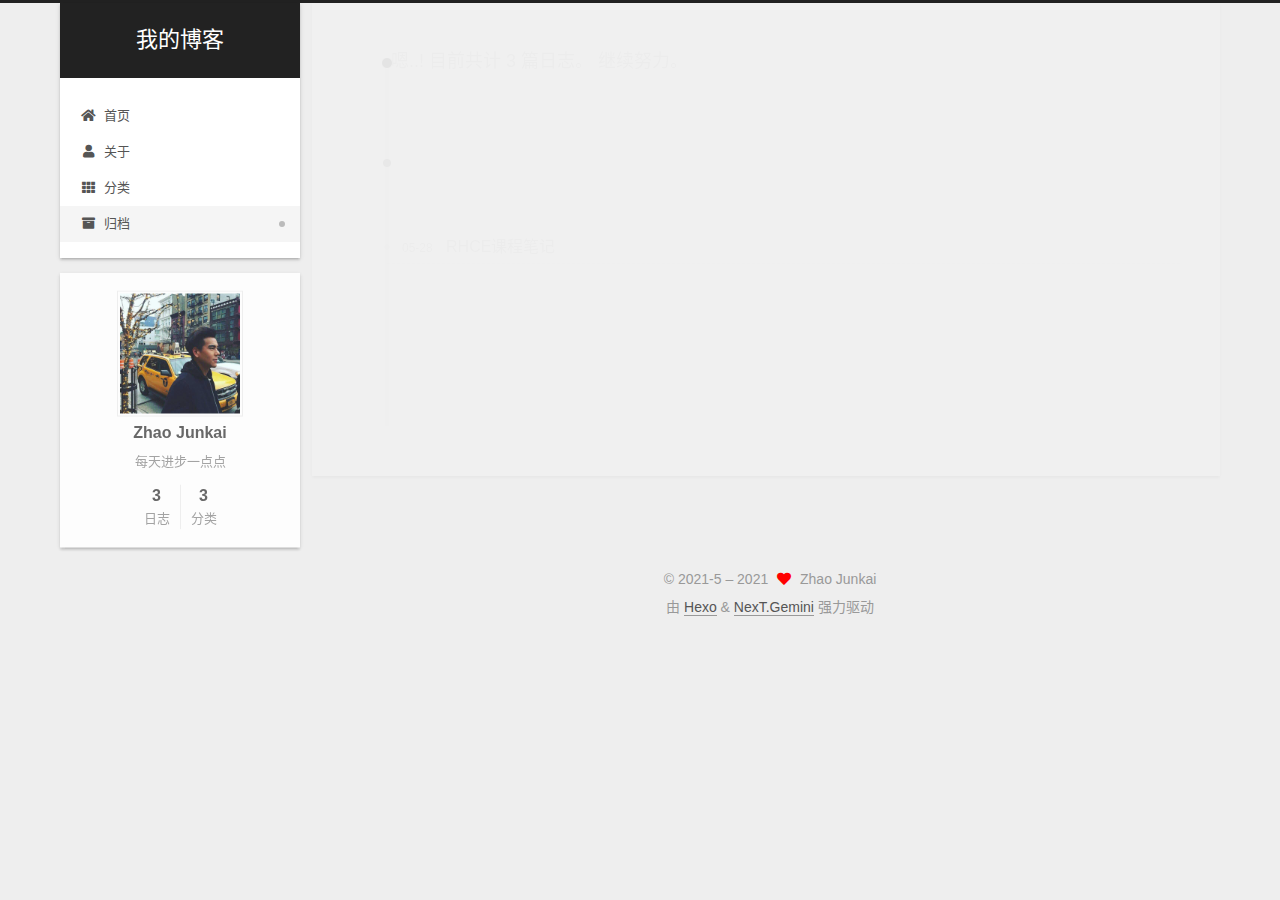
==== archives/index.html @ bb045fa1 "Site updated: 2021-05-28 20:20:20" ====
<!DOCTYPE html>
<html lang="zh-CN">
<head>
  <meta charset="UTF-8">
<meta name="viewport" content="width=device-width, initial-scale=1, maximum-scale=2">
<meta name="theme-color" content="#222">
<meta name="generator" content="Hexo 5.4.0">
  <link rel="apple-touch-icon" sizes="180x180" href="/images/apple-touch-icon-next.png">
  <link rel="icon" type="image/png" sizes="32x32" href="/images/favicon-32x32-next.png">
  <link rel="icon" type="image/png" sizes="16x16" href="/images/favicon-16x16-next.png">
  <link rel="mask-icon" href="/images/logo.svg" color="#222">

<link rel="stylesheet" href="/css/main.css">


<link rel="stylesheet" href="/lib/font-awesome/css/all.min.css">

<script id="hexo-configurations">
    var NexT = window.NexT || {};
    var CONFIG = {"hostname":"example.com","root":"/","scheme":"Gemini","version":"7.8.0","exturl":false,"sidebar":{"position":"left","display":"post","padding":18,"offset":12,"onmobile":false},"copycode":{"enable":false,"show_result":false,"style":null},"back2top":{"enable":true,"sidebar":false,"scrollpercent":false},"bookmark":{"enable":false,"color":"#222","save":"auto"},"fancybox":false,"mediumzoom":false,"lazyload":false,"pangu":false,"comments":{"style":"tabs","active":null,"storage":true,"lazyload":false,"nav":null},"algolia":{"hits":{"per_page":10},"labels":{"input_placeholder":"Search for Posts","hits_empty":"We didn't find any results for the search: ${query}","hits_stats":"${hits} results found in ${time} ms"}},"localsearch":{"enable":false,"trigger":"auto","top_n_per_article":1,"unescape":false,"preload":false},"motion":{"enable":true,"async":false,"transition":{"post_block":"fadeIn","post_header":"slideDownIn","post_body":"slideDownIn","coll_header":"slideLeftIn","sidebar":"slideUpIn"}}};
  </script>

  <meta name="description" content="每天进步一点点">
<meta property="og:type" content="website">
<meta property="og:title" content="我的博客">
<meta property="og:url" content="http://example.com/archives/index.html">
<meta property="og:site_name" content="我的博客">
<meta property="og:description" content="每天进步一点点">
<meta property="og:locale" content="zh_CN">
<meta property="article:author" content="Zhao Junkai">
<meta name="twitter:card" content="summary">

<link rel="canonical" href="http://example.com/archives/">


<script id="page-configurations">
  // https://hexo.io/docs/variables.html
  CONFIG.page = {
    sidebar: "",
    isHome : false,
    isPost : false,
    lang   : 'zh-CN'
  };
</script>

  <title>归档 | 我的博客</title>
  






  <noscript>
  <style>
  .use-motion .brand,
  .use-motion .menu-item,
  .sidebar-inner,
  .use-motion .post-block,
  .use-motion .pagination,
  .use-motion .comments,
  .use-motion .post-header,
  .use-motion .post-body,
  .use-motion .collection-header { opacity: initial; }

  .use-motion .site-title,
  .use-motion .site-subtitle {
    opacity: initial;
    top: initial;
  }

  .use-motion .logo-line-before i { left: initial; }
  .use-motion .logo-line-after i { right: initial; }
  </style>
</noscript>

</head>

<body itemscope itemtype="http://schema.org/WebPage">
  <div class="container use-motion">
    <div class="headband"></div>

    <header class="header" itemscope itemtype="http://schema.org/WPHeader">
      <div class="header-inner"><div class="site-brand-container">
  <div class="site-nav-toggle">
    <div class="toggle" aria-label="切换导航栏">
      <span class="toggle-line toggle-line-first"></span>
      <span class="toggle-line toggle-line-middle"></span>
      <span class="toggle-line toggle-line-last"></span>
    </div>
  </div>

  <div class="site-meta">

    <a href="/" class="brand" rel="start">
      <span class="logo-line-before"><i></i></span>
      <h1 class="site-title">我的博客</h1>
      <span class="logo-line-after"><i></i></span>
    </a>
  </div>

  <div class="site-nav-right">
    <div class="toggle popup-trigger">
    </div>
  </div>
</div>




<nav class="site-nav">
  <ul id="menu" class="main-menu menu">
        <li class="menu-item menu-item-home">

    <a href="/" rel="section"><i class="fa fa-home fa-fw"></i>首页</a>

  </li>
        <li class="menu-item menu-item-about">

    <a href="/about/" rel="section"><i class="fa fa-user fa-fw"></i>关于</a>

  </li>
        <li class="menu-item menu-item-categories">

    <a href="/categories/" rel="section"><i class="fa fa-th fa-fw"></i>分类</a>

  </li>
        <li class="menu-item menu-item-archives">

    <a href="/archives/" rel="section"><i class="fa fa-archive fa-fw"></i>归档</a>

  </li>
  </ul>
</nav>




</div>
    </header>

    
  <div class="back-to-top">
    <i class="fa fa-arrow-up"></i>
    <span>0%</span>
  </div>


    <main class="main">
      <div class="main-inner">
        <div class="content-wrap">
          

          <div class="content archive">
            

  
  
  
  <div class="post-block">
    <div class="posts-collapse">
      <div class="collection-title">
        <span class="collection-header">嗯..! 目前共计 3 篇日志。 继续努力。</span>
      </div>

      
    <div class="collection-year">
      <span class="collection-header">2021</span>
    </div>

  <article itemscope itemtype="http://schema.org/Article">
    <header class="post-header">

      <div class="post-meta">
        <time itemprop="dateCreated"
              datetime="2021-05-28T20:18:59+08:00"
              content="2021-05-28">
          05-28
        </time>
      </div>

      <div class="post-title">
          <a class="post-title-link" href="/2021/05/28/RHCE%E8%AF%BE%E7%A8%8B%E7%AC%94%E8%AE%B0/" itemprop="url">
            <span itemprop="name">RHCE课程笔记</span>
          </a>
      </div>

    </header>
  </article>

  <article itemscope itemtype="http://schema.org/Article">
    <header class="post-header">

      <div class="post-meta">
        <time itemprop="dateCreated"
              datetime="2021-05-28T16:15:59+08:00"
              content="2021-05-28">
          05-28
        </time>
      </div>

      <div class="post-title">
          <a class="post-title-link" href="/2021/05/28/%E5%8D%9A%E5%AE%A2%E6%90%AD%E5%BB%BA/" itemprop="url">
            <span itemprop="name">博客搭建</span>
          </a>
      </div>

    </header>
  </article>

  <article itemscope itemtype="http://schema.org/Article">
    <header class="post-header">

      <div class="post-meta">
        <time itemprop="dateCreated"
              datetime="2021-05-28T15:09:26+08:00"
              content="2021-05-28">
          05-28
        </time>
      </div>

      <div class="post-title">
          <a class="post-title-link" href="/2021/05/28/%E6%88%91%E7%9A%84%E5%8D%9A%E5%AE%A2%E7%BD%91%E7%AB%99-1/" itemprop="url">
            <span itemprop="name">我的博客网站</span>
          </a>
      </div>

    </header>
  </article>


    </div>
  </div>
  
  
  

  



          </div>
          

<script>
  window.addEventListener('tabs:register', () => {
    let { activeClass } = CONFIG.comments;
    if (CONFIG.comments.storage) {
      activeClass = localStorage.getItem('comments_active') || activeClass;
    }
    if (activeClass) {
      let activeTab = document.querySelector(`a[href="#comment-${activeClass}"]`);
      if (activeTab) {
        activeTab.click();
      }
    }
  });
  if (CONFIG.comments.storage) {
    window.addEventListener('tabs:click', event => {
      if (!event.target.matches('.tabs-comment .tab-content .tab-pane')) return;
      let commentClass = event.target.classList[1];
      localStorage.setItem('comments_active', commentClass);
    });
  }
</script>

        </div>
          
  
  <div class="toggle sidebar-toggle">
    <span class="toggle-line toggle-line-first"></span>
    <span class="toggle-line toggle-line-middle"></span>
    <span class="toggle-line toggle-line-last"></span>
  </div>

  <aside class="sidebar">
    <div class="sidebar-inner">

      <ul class="sidebar-nav motion-element">
        <li class="sidebar-nav-toc">
          文章目录
        </li>
        <li class="sidebar-nav-overview">
          站点概览
        </li>
      </ul>

      <!--noindex-->
      <div class="post-toc-wrap sidebar-panel">
      </div>
      <!--/noindex-->

      <div class="site-overview-wrap sidebar-panel">
        <div class="site-author motion-element" itemprop="author" itemscope itemtype="http://schema.org/Person">
    <img class="site-author-image" itemprop="image" alt="Zhao Junkai"
      src="/images/avatar.gif">
  <p class="site-author-name" itemprop="name">Zhao Junkai</p>
  <div class="site-description" itemprop="description">每天进步一点点</div>
</div>
<div class="site-state-wrap motion-element">
  <nav class="site-state">
      <div class="site-state-item site-state-posts">
          <a href="/archives/">
        
          <span class="site-state-item-count">3</span>
          <span class="site-state-item-name">日志</span>
        </a>
      </div>
      <div class="site-state-item site-state-categories">
            <a href="/categories/">
          
        <span class="site-state-item-count">3</span>
        <span class="site-state-item-name">分类</span></a>
      </div>
  </nav>
</div>



      </div>

    </div>
  </aside>
  <div id="sidebar-dimmer"></div>


      </div>
    </main>

    <footer class="footer">
      <div class="footer-inner">
        

        

<div class="copyright">
  
  &copy; 2021-5 – 
  <span itemprop="copyrightYear">2021</span>
  <span class="with-love">
    <i class="fa fa-heart"></i>
  </span>
  <span class="author" itemprop="copyrightHolder">Zhao Junkai</span>
</div>
  <div class="powered-by">由 <a href="https://hexo.io/" class="theme-link" rel="noopener" target="_blank">Hexo</a> & <a href="https://theme-next.org/" class="theme-link" rel="noopener" target="_blank">NexT.Gemini</a> 强力驱动
  </div>

        








      </div>
    </footer>
  </div>

  
  <script src="/lib/anime.min.js"></script>
  <script src="/lib/velocity/velocity.min.js"></script>
  <script src="/lib/velocity/velocity.ui.min.js"></script>

<script src="/js/utils.js"></script>

<script src="/js/motion.js"></script>


<script src="/js/schemes/pisces.js"></script>


<script src="/js/next-boot.js"></script>




  















  

  

</body>
</html>
---- css/main.css ----
article p {
  font-size: 14px;
}
:root {
  --body-bg-color: #eee;
  --content-bg-color: #fff;
  --card-bg-color: #f5f5f5;
  --text-color: #555;
  --blockquote-color: #666;
  --link-color: #555;
  --link-hover-color: #222;
  --brand-color: #fff;
  --brand-hover-color: #fff;
  --table-row-odd-bg-color: #f9f9f9;
  --table-row-hover-bg-color: #f5f5f5;
  --menu-item-bg-color: #f5f5f5;
  --btn-default-bg: #fff;
  --btn-default-color: #555;
  --btn-default-border-color: #555;
  --btn-default-hover-bg: #222;
  --btn-default-hover-color: #fff;
  --btn-default-hover-border-color: #222;
}
html {
  line-height: 1.15; /* 1 */
  -webkit-text-size-adjust: 100%; /* 2 */
}
body {
  margin: 0;
}
main {
  display: block;
}
h1 {
  font-size: 2em;
  margin: 0.67em 0;
}
hr {
  box-sizing: content-box; /* 1 */
  height: 0; /* 1 */
  overflow: visible; /* 2 */
}
pre {
  font-family: monospace, monospace; /* 1 */
  font-size: 1em; /* 2 */
}
a {
  background: transparent;
}
abbr[title] {
  border-bottom: none; /* 1 */
  text-decoration: underline; /* 2 */
  text-decoration: underline dotted; /* 2 */
}
b,
strong {
  font-weight: bolder;
}
code,
kbd,
samp {
  font-family: monospace, monospace; /* 1 */
  font-size: 1em; /* 2 */
}
small {
  font-size: 80%;
}
sub,
sup {
  font-size: 75%;
  line-height: 0;
  position: relative;
  vertical-align: baseline;
}
sub {
  bottom: -0.25em;
}
sup {
  top: -0.5em;
}
img {
  border-style: none;
}
button,
input,
optgroup,
select,
textarea {
  font-family: inherit; /* 1 */
  font-size: 100%; /* 1 */
  line-height: 1.15; /* 1 */
  margin: 0; /* 2 */
}
button,
input {
/* 1 */
  overflow: visible;
}
button,
select {
/* 1 */
  text-transform: none;
}
button,
[type='button'],
[type='reset'],
[type='submit'] {
  -webkit-appearance: button;
}
button::-moz-focus-inner,
[type='button']::-moz-focus-inner,
[type='reset']::-moz-focus-inner,
[type='submit']::-moz-focus-inner {
  border-style: none;
  padding: 0;
}
button:-moz-focusring,
[type='button']:-moz-focusring,
[type='reset']:-moz-focusring,
[type='submit']:-moz-focusring {
  outline: 1px dotted ButtonText;
}
fieldset {
  padding: 0.35em 0.75em 0.625em;
}
legend {
  box-sizing: border-box; /* 1 */
  color: inherit; /* 2 */
  display: table; /* 1 */
  max-width: 100%; /* 1 */
  padding: 0; /* 3 */
  white-space: normal; /* 1 */
}
progress {
  vertical-align: baseline;
}
textarea {
  overflow: auto;
}
[type='checkbox'],
[type='radio'] {
  box-sizing: border-box; /* 1 */
  padding: 0; /* 2 */
}
[type='number']::-webkit-inner-spin-button,
[type='number']::-webkit-outer-spin-button {
  height: auto;
}
[type='search'] {
  outline-offset: -2px; /* 2 */
  -webkit-appearance: textfield; /* 1 */
}
[type='search']::-webkit-search-decoration {
  -webkit-appearance: none;
}
::-webkit-file-upload-button {
  font: inherit; /* 2 */
  -webkit-appearance: button; /* 1 */
}
details {
  display: block;
}
summary {
  display: list-item;
}
template {
  display: none;
}
[hidden] {
  display: none;
}
::selection {
  background: #262a30;
  color: #eee;
}
html,
body {
  height: 100%;
}
body {
  background: var(--body-bg-color);
  color: var(--text-color);
  font-family: 'Lato', "PingFang SC", "Microsoft YaHei", sans-serif;
  font-size: 16px;
  line-height: 2;
}
@media (max-width: 991px) {
  body {
    padding-left: 0 !important;
    padding-right: 0 !important;
  }
}
h1,
h2,
h3,
h4,
h5,
h6 {
  font-family: 'Lato', "PingFang SC", "Microsoft YaHei", sans-serif;
  font-weight: bold;
  line-height: 1.5;
  margin: 20px 0 15px;
}
h1 {
  font-size: 1.5em;
}
h2 {
  font-size: 1.375em;
}
h3 {
  font-size: 1.25em;
}
h4 {
  font-size: 1.125em;
}
h5 {
  font-size: 1em;
}
h6 {
  font-size: 0.875em;
}
p {
  margin: 0 0 20px 0;
}
a,
span.exturl {
  border-bottom: 1px solid #999;
  color: var(--link-color);
  outline: 0;
  text-decoration: none;
  overflow-wrap: break-word;
  word-wrap: break-word;
  cursor: pointer;
}
a:hover,
span.exturl:hover {
  border-bottom-color: var(--link-hover-color);
  color: var(--link-hover-color);
}
iframe,
img,
video {
  display: block;
  margin-left: auto;
  margin-right: auto;
  max-width: 100%;
}
hr {
  background-image: repeating-linear-gradient(-45deg, #ddd, #ddd 4px, transparent 4px, transparent 8px);
  border: 0;
  height: 3px;
  margin: 40px 0;
}
blockquote {
  border-left: 4px solid #ddd;
  color: var(--blockquote-color);
  margin: 0;
  padding: 0 15px;
}
blockquote cite::before {
  content: '-';
  padding: 0 5px;
}
dt {
  font-weight: bold;
}
dd {
  margin: 0;
  padding: 0;
}
kbd {
  background-color: #f5f5f5;
  background-image: linear-gradient(#eee, #fff, #eee);
  border: 1px solid #ccc;
  border-radius: 0.2em;
  box-shadow: 0.1em 0.1em 0.2em rgba(0,0,0,0.1);
  color: #555;
  font-family: inherit;
  padding: 0.1em 0.3em;
  white-space: nowrap;
}
.table-container {
  overflow: auto;
}
table {
  border-collapse: collapse;
  border-spacing: 0;
  font-size: 0.875em;
  margin: 0 0 20px 0;
  width: 100%;
}
tbody tr:nth-of-type(odd) {
  background: var(--table-row-odd-bg-color);
}
tbody tr:hover {
  background: var(--table-row-hover-bg-color);
}
caption,
th,
td {
  font-weight: normal;
  padding: 8px;
  vertical-align: middle;
}
th,
td {
  border: 1px solid #ddd;
  border-bottom: 3px solid #ddd;
}
th {
  font-weight: 700;
  padding-bottom: 10px;
}
td {
  border-bottom-width: 1px;
}
.btn {
  background: var(--btn-default-bg);
  border: 2px solid var(--btn-default-border-color);
  border-radius: 2px;
  color: var(--btn-default-color);
  display: inline-block;
  font-size: 0.875em;
  line-height: 2;
  padding: 0 20px;
  text-decoration: none;
  transition-property: background-color;
  transition-delay: 0s;
  transition-duration: 0.2s;
  transition-timing-function: ease-in-out;
}
.btn:hover {
  background: var(--btn-default-hover-bg);
  border-color: var(--btn-default-hover-border-color);
  color: var(--btn-default-hover-color);
}
.btn + .btn {
  margin: 0 0 8px 8px;
}
.btn .fa-fw {
  text-align: left;
  width: 1.285714285714286em;
}
.toggle {
  line-height: 0;
}
.toggle .toggle-line {
  background: #fff;
  display: inline-block;
  height: 2px;
  left: 0;
  position: relative;
  top: 0;
  transition: all 0.4s;
  vertical-align: top;
  width: 100%;
}
.toggle .toggle-line:not(:first-child) {
  margin-top: 3px;
}
.toggle.toggle-arrow .toggle-line-first {
  left: 50%;
  top: 2px;
  transform: rotate(45deg);
  width: 50%;
}
.toggle.toggle-arrow .toggle-line-middle {
  left: 2px;
  width: 90%;
}
.toggle.toggle-arrow .toggle-line-last {
  left: 50%;
  top: -2px;
  transform: rotate(-45deg);
  width: 50%;
}
.toggle.toggle-close .toggle-line-first {
  transform: rotate(-45deg);
  top: 5px;
}
.toggle.toggle-close .toggle-line-middle {
  opacity: 0;
}
.toggle.toggle-close .toggle-line-last {
  transform: rotate(45deg);
  top: -5px;
}
.highlight,
pre {
  background: #f7f7f7;
  color: #4d4d4c;
  line-height: 1.6;
  margin: 0 auto 20px;
}
pre,
code {
  font-family: consolas, Menlo, monospace, "PingFang SC", "Microsoft YaHei";
}
code {
  background: #eee;
  border-radius: 3px;
  color: #555;
  padding: 2px 4px;
  overflow-wrap: break-word;
  word-wrap: break-word;
}
.highlight *::selection {
  background: #d6d6d6;
}
.highlight pre {
  border: 0;
  margin: 0;
  padding: 10px 0;
}
.highlight table {
  border: 0;
  margin: 0;
  width: auto;
}
.highlight td {
  border: 0;
  padding: 0;
}
.highlight figcaption {
  background: #eff2f3;
  color: #4d4d4c;
  display: flex;
  font-size: 0.875em;
  justify-content: space-between;
  line-height: 1.2;
  padding: 0.5em;
}
.highlight figcaption a {
  color: #4d4d4c;
}
.highlight figcaption a:hover {
  border-bottom-color: #4d4d4c;
}
.highlight .gutter {
  -moz-user-select: none;
  -ms-user-select: none;
  -webkit-user-select: none;
  user-select: none;
}
.highlight .gutter pre {
  background: #eff2f3;
  color: #869194;
  padding-left: 10px;
  padding-right: 10px;
  text-align: right;
}
.highlight .code pre {
  background: #f7f7f7;
  padding-left: 10px;
  width: 100%;
}
.gist table {
  width: auto;
}
.gist table td {
  border: 0;
}
pre {
  overflow: auto;
  padding: 10px;
}
pre code {
  background: none;
  color: #4d4d4c;
  font-size: 0.875em;
  padding: 0;
  text-shadow: none;
}
pre .deletion {
  background: #fdd;
}
pre .addition {
  background: #dfd;
}
pre .meta {
  color: #eab700;
  -moz-user-select: none;
  -ms-user-select: none;
  -webkit-user-select: none;
  user-select: none;
}
pre .comment {
  color: #8e908c;
}
pre .variable,
pre .attribute,
pre .tag,
pre .name,
pre .regexp,
pre .ruby .constant,
pre .xml .tag .title,
pre .xml .pi,
pre .xml .doctype,
pre .html .doctype,
pre .css .id,
pre .css .class,
pre .css .pseudo {
  color: #c82829;
}
pre .number,
pre .preprocessor,
pre .built_in,
pre .builtin-name,
pre .literal,
pre .params,
pre .constant,
pre .command {
  color: #f5871f;
}
pre .ruby .class .title,
pre .css .rules .attribute,
pre .string,
pre .symbol,
pre .value,
pre .inheritance,
pre .header,
pre .ruby .symbol,
pre .xml .cdata,
pre .special,
pre .formula {
  color: #718c00;
}
pre .title,
pre .css .hexcolor {
  color: #3e999f;
}
pre .function,
pre .python .decorator,
pre .python .title,
pre .ruby .function .title,
pre .ruby .title .keyword,
pre .perl .sub,
pre .javascript .title,
pre .coffeescript .title {
  color: #4271ae;
}
pre .keyword,
pre .javascript .function {
  color: #8959a8;
}
.blockquote-center {
  border-left: none;
  margin: 40px 0;
  padding: 0;
  position: relative;
  text-align: center;
}
.blockquote-center .fa {
  display: block;
  opacity: 0.6;
  position: absolute;
  width: 100%;
}
.blockquote-center .fa-quote-left {
  border-top: 1px solid #ccc;
  text-align: left;
  top: -20px;
}
.blockquote-center .fa-quote-right {
  border-bottom: 1px solid #ccc;
  text-align: right;
  bottom: -20px;
}
.blockquote-center p,
.blockquote-center div {
  text-align: center;
}
.post-body .group-picture img {
  margin: 0 auto;
  padding: 0 3px;
}
.group-picture-row {
  margin-bottom: 6px;
  overflow: hidden;
}
.group-picture-column {
  float: left;
  margin-bottom: 10px;
}
.post-body .label {
  color: #555;
  display: inline;
  padding: 0 2px;
}
.post-body .label.default {
  background: #f0f0f0;
}
.post-body .label.primary {
  background: #efe6f7;
}
.post-body .label.info {
  background: #e5f2f8;
}
.post-body .label.success {
  background: #e7f4e9;
}
.post-body .label.warning {
  background: #fcf6e1;
}
.post-body .label.danger {
  background: #fae8eb;
}
.post-body .tabs {
  margin-bottom: 20px;
}
.post-body .tabs,
.tabs-comment {
  display: block;
  padding-top: 10px;
  position: relative;
}
.post-body .tabs ul.nav-tabs,
.tabs-comment ul.nav-tabs {
  display: flex;
  flex-wrap: wrap;
  margin: 0;
  margin-bottom: -1px;
  padding: 0;
}
@media (max-width: 413px) {
  .post-body .tabs ul.nav-tabs,
  .tabs-comment ul.nav-tabs {
    display: block;
    margin-bottom: 5px;
  }
}
.post-body .tabs ul.nav-tabs li.tab,
.tabs-comment ul.nav-tabs li.tab {
  border-bottom: 1px solid #ddd;
  border-left: 1px solid transparent;
  border-right: 1px solid transparent;
  border-top: 3px solid transparent;
  flex-grow: 1;
  list-style-type: none;
  border-radius: 0 0 0 0;
}
@media (max-width: 413px) {
  .post-body .tabs ul.nav-tabs li.tab,
  .tabs-comment ul.nav-tabs li.tab {
    border-bottom: 1px solid transparent;
    border-left: 3px solid transparent;
    border-right: 1px solid transparent;
    border-top: 1px solid transparent;
  }
}
@media (max-width: 413px) {
  .post-body .tabs ul.nav-tabs li.tab,
  .tabs-comment ul.nav-tabs li.tab {
    border-radius: 0;
  }
}
.post-body .tabs ul.nav-tabs li.tab a,
.tabs-comment ul.nav-tabs li.tab a {
  border-bottom: initial;
  display: block;
  line-height: 1.8;
  outline: 0;
  padding: 0.25em 0.75em;
  text-align: center;
  transition-delay: 0s;
  transition-duration: 0.2s;
  transition-timing-function: ease-out;
}
.post-body .tabs ul.nav-tabs li.tab a i,
.tabs-comment ul.nav-tabs li.tab a i {
  width: 1.285714285714286em;
}
.post-body .tabs ul.nav-tabs li.tab.active,
.tabs-comment ul.nav-tabs li.tab.active {
  border-bottom: 1px solid transparent;
  border-left: 1px solid #ddd;
  border-right: 1px solid #ddd;
  border-top: 3px solid #fc6423;
}
@media (max-width: 413px) {
  .post-body .tabs ul.nav-tabs li.tab.active,
  .tabs-comment ul.nav-tabs li.tab.active {
    border-bottom: 1px solid #ddd;
    border-left: 3px solid #fc6423;
    border-right: 1px solid #ddd;
    border-top: 1px solid #ddd;
  }
}
.post-body .tabs ul.nav-tabs li.tab.active a,
.tabs-comment ul.nav-tabs li.tab.active a {
  color: var(--link-color);
  cursor: default;
}
.post-body .tabs .tab-content .tab-pane,
.tabs-comment .tab-content .tab-pane {
  border: 1px solid #ddd;
  border-top: 0;
  padding: 20px 20px 0 20px;
  border-radius: 0;
}
.post-body .tabs .tab-content .tab-pane:not(.active),
.tabs-comment .tab-content .tab-pane:not(.active) {
  display: none;
}
.post-body .tabs .tab-content .tab-pane.active,
.tabs-comment .tab-content .tab-pane.active {
  display: block;
}
.post-body .tabs .tab-content .tab-pane.active:nth-of-type(1),
.tabs-comment .tab-content .tab-pane.active:nth-of-type(1) {
  border-radius: 0 0 0 0;
}
@media (max-width: 413px) {
  .post-body .tabs .tab-content .tab-pane.active:nth-of-type(1),
  .tabs-comment .tab-content .tab-pane.active:nth-of-type(1) {
    border-radius: 0;
  }
}
.post-body .note {
  border-radius: 3px;
  margin-bottom: 20px;
  padding: 1em;
  position: relative;
  border: 1px solid #eee;
  border-left-width: 5px;
}
.post-body .note h2,
.post-body .note h3,
.post-body .note h4,
.post-body .note h5,
.post-body .note h6 {
  margin-top: 0;
  border-bottom: initial;
  margin-bottom: 0;
  padding-top: 0;
}
.post-body .note p:first-child,
.post-body .note ul:first-child,
.post-body .note ol:first-child,
.post-body .note table:first-child,
.post-body .note pre:first-child,
.post-body .note blockquote:first-child,
.post-body .note img:first-child {
  margin-top: 0;
}
.post-body .note p:last-child,
.post-body .note ul:last-child,
.post-body .note ol:last-child,
.post-body .note table:last-child,
.post-body .note pre:last-child,
.post-body .note blockquote:last-child,
.post-body .note img:last-child {
  margin-bottom: 0;
}
.post-body .note.default {
  border-left-color: #777;
}
.post-body .note.default h2,
.post-body .note.default h3,
.post-body .note.default h4,
.post-body .note.default h5,
.post-body .note.default h6 {
  color: #777;
}
.post-body .note.primary {
  border-left-color: #6f42c1;
}
.post-body .note.primary h2,
.post-body .note.primary h3,
.post-body .note.primary h4,
.post-body .note.primary h5,
.post-body .note.primary h6 {
  color: #6f42c1;
}
.post-body .note.info {
  border-left-color: #428bca;
}
.post-body .note.info h2,
.post-body .note.info h3,
.post-body .note.info h4,
.post-body .note.info h5,
.post-body .note.info h6 {
  color: #428bca;
}
.post-body .note.success {
  border-left-color: #5cb85c;
}
.post-body .note.success h2,
.post-body .note.success h3,
.post-body .note.success h4,
.post-body .note.success h5,
.post-body .note.success h6 {
  color: #5cb85c;
}
.post-body .note.warning {
  border-left-color: #f0ad4e;
}
.post-body .note.warning h2,
.post-body .note.warning h3,
.post-body .note.warning h4,
.post-body .note.warning h5,
.post-body .note.warning h6 {
  color: #f0ad4e;
}
.post-body .note.danger {
  border-left-color: #d9534f;
}
.post-body .note.danger h2,
.post-body .note.danger h3,
.post-body .note.danger h4,
.post-body .note.danger h5,
.post-body .note.danger h6 {
  color: #d9534f;
}
.pagination .prev,
.pagination .next,
.pagination .page-number,
.pagination .space {
  display: inline-block;
  margin: 0 10px;
  padding: 0 11px;
  position: relative;
  top: -1px;
}
@media (max-width: 767px) {
  .pagination .prev,
  .pagination .next,
  .pagination .page-number,
  .pagination .space {
    margin: 0 5px;
  }
}
.pagination {
  border-top: 1px solid #eee;
  margin: 120px 0 0;
  text-align: center;
}
.pagination .prev,
.pagination .next,
.pagination .page-number {
  border-bottom: 0;
  border-top: 1px solid #eee;
  transition-property: border-color;
  transition-delay: 0s;
  transition-duration: 0.2s;
  transition-timing-function: ease-in-out;
}
.pagination .prev:hover,
.pagination .next:hover,
.pagination .page-number:hover {
  border-top-color: #222;
}
.pagination .space {
  margin: 0;
  padding: 0;
}
.pagination .prev {
  margin-left: 0;
}
.pagination .next {
  margin-right: 0;
}
.pagination .page-number.current {
  background: #ccc;
  border-top-color: #ccc;
  color: #fff;
}
@media (max-width: 767px) {
  .pagination {
    border-top: none;
  }
  .pagination .prev,
  .pagination .next,
  .pagination .page-number {
    border-bottom: 1px solid #eee;
    border-top: 0;
    margin-bottom: 10px;
    padding: 0 10px;
  }
  .pagination .prev:hover,
  .pagination .next:hover,
  .pagination .page-number:hover {
    border-bottom-color: #222;
  }
}
.comments {
  margin-top: 60px;
  overflow: hidden;
}
.comment-button-group {
  display: flex;
  flex-wrap: wrap-reverse;
  justify-content: center;
  margin: 1em 0;
}
.comment-button-group .comment-button {
  margin: 0.1em 0.2em;
}
.comment-button-group .comment-button.active {
  background: var(--btn-default-hover-bg);
  border-color: var(--btn-default-hover-border-color);
  color: var(--btn-default-hover-color);
}
.comment-position {
  display: none;
}
.comment-position.active {
  display: block;
}
.tabs-comment {
  background: var(--content-bg-color);
  margin-top: 4em;
  padding-top: 0;
}
.tabs-comment .comments {
  border: 0;
  box-shadow: none;
  margin-top: 0;
  padding-top: 0;
}
.container {
  min-height: 100%;
  position: relative;
}
.main-inner {
  margin: 0 auto;
  width: calc(100% - 20px);
}
@media (min-width: 1200px) {
  .main-inner {
    width: 1160px;
  }
}
@media (min-width: 1600px) {
  .main-inner {
    width: 73%;
  }
}
@media (max-width: 767px) {
  .content-wrap {
    padding: 0 20px;
  }
}
.header {
  background: transparent;
}
.header-inner {
  margin: 0 auto;
  width: calc(100% - 20px);
}
@media (min-width: 1200px) {
  .header-inner {
    width: 1160px;
  }
}
@media (min-width: 1600px) {
  .header-inner {
    width: 73%;
  }
}
.site-brand-container {
  display: flex;
  flex-shrink: 0;
  padding: 0 10px;
}
.headband {
  background: #222;
  height: 3px;
}
.site-meta {
  flex-grow: 1;
  text-align: center;
}
@media (max-width: 767px) {
  .site-meta {
    text-align: center;
  }
}
.brand {
  border-bottom: none;
  color: var(--brand-color);
  display: inline-block;
  line-height: 1.375em;
  padding: 0 40px;
  position: relative;
}
.brand:hover {
  color: var(--brand-hover-color);
}
.site-title {
  font-family: 'Lato', "PingFang SC", "Microsoft YaHei", sans-serif;
  font-size: 1.375em;
  font-weight: normal;
  margin: 0;
}
.site-subtitle {
  color: #ddd;
  font-size: 0.8125em;
  margin: 10px 0;
}
.use-motion .brand {
  opacity: 0;
}
.use-motion .site-title,
.use-motion .site-subtitle,
.use-motion .custom-logo-image {
  opacity: 0;
  position: relative;
  top: -10px;
}
.site-nav-toggle,
.site-nav-right {
  display: none;
}
@media (max-width: 767px) {
  .site-nav-toggle,
  .site-nav-right {
    display: flex;
    flex-direction: column;
    justify-content: center;
  }
}
.site-nav-toggle .toggle,
.site-nav-right .toggle {
  color: var(--text-color);
  padding: 10px;
  width: 22px;
}
.site-nav-toggle .toggle .toggle-line,
.site-nav-right .toggle .toggle-line {
  background: var(--text-color);
  border-radius: 1px;
}
.site-nav {
  display: block;
}
@media (max-width: 767px) {
  .site-nav {
    clear: both;
    display: none;
  }
}
.site-nav.site-nav-on {
  display: block;
}
.menu {
  margin-top: 20px;
  padding-left: 0;
  text-align: center;
}
.menu-item {
  display: inline-block;
  list-style: none;
  margin: 0 10px;
}
@media (max-width: 767px) {
  .menu-item {
    display: block;
    margin-top: 10px;
  }
  .menu-item.menu-item-search {
    display: none;
  }
}
.menu-item a,
.menu-item span.exturl {
  border-bottom: 0;
  display: block;
  font-size: 0.8125em;
  transition-property: border-color;
  transition-delay: 0s;
  transition-duration: 0.2s;
  transition-timing-function: ease-in-out;
}
@media (hover: none) {
  .menu-item a:hover,
  .menu-item span.exturl:hover {
    border-bottom-color: transparent !important;
  }
}
.menu-item .fa,
.menu-item .fab,
.menu-item .far,
.menu-item .fas {
  margin-right: 8px;
}
.menu-item .badge {
  display: inline-block;
  font-weight: bold;
  line-height: 1;
  margin-left: 0.35em;
  margin-top: 0.35em;
  text-align: center;
  white-space: nowrap;
}
@media (max-width: 767px) {
  .menu-item .badge {
    float: right;
    margin-left: 0;
  }
}
.menu-item-active a,
.menu .menu-item a:hover,
.menu .menu-item span.exturl:hover {
  background: var(--menu-item-bg-color);
}
.use-motion .menu-item {
  opacity: 0;
}
.sidebar {
  background: #222;
  bottom: 0;
  box-shadow: inset 0 2px 6px #000;
  position: fixed;
  top: 0;
}
@media (max-width: 991px) {
  .sidebar {
    display: none;
  }
}
.sidebar-inner {
  color: #999;
  padding: 18px 10px;
  text-align: center;
}
.cc-license {
  margin-top: 10px;
  text-align: center;
}
.cc-license .cc-opacity {
  border-bottom: none;
  opacity: 0.7;
}
.cc-license .cc-opacity:hover {
  opacity: 0.9;
}
.cc-license img {
  display: inline-block;
}
.site-author-image {
  border: 1px solid #eee;
  display: block;
  margin: 0 auto;
  max-width: 120px;
  padding: 2px;
}
.site-author-name {
  color: var(--text-color);
  font-weight: 600;
  margin: 0;
  text-align: center;
}
.site-description {
  color: #999;
  font-size: 0.8125em;
  margin-top: 0;
  text-align: center;
}
.links-of-author {
  margin-top: 15px;
}
.links-of-author a,
.links-of-author span.exturl {
  border-bottom-color: #555;
  display: inline-block;
  font-size: 0.8125em;
  margin-bottom: 10px;
  margin-right: 10px;
  vertical-align: middle;
}
.links-of-author a::before,
.links-of-author span.exturl::before {
  background: #6b630f;
  border-radius: 50%;
  content: ' ';
  display: inline-block;
  height: 4px;
  margin-right: 3px;
  vertical-align: middle;
  width: 4px;
}
.sidebar-button {
  margin-top: 15px;
}
.sidebar-button a {
  border: 1px solid #fc6423;
  border-radius: 4px;
  color: #fc6423;
  display: inline-block;
  padding: 0 15px;
}
.sidebar-button a .fa,
.sidebar-button a .fab,
.sidebar-button a .far,
.sidebar-button a .fas {
  margin-right: 5px;
}
.sidebar-button a:hover {
  background: #fc6423;
  border: 1px solid #fc6423;
  color: #fff;
}
.sidebar-button a:hover .fa,
.sidebar-button a:hover .fab,
.sidebar-button a:hover .far,
.sidebar-button a:hover .fas {
  color: #fff;
}
.links-of-blogroll {
  font-size: 0.8125em;
  margin-top: 10px;
}
.links-of-blogroll-title {
  font-size: 0.875em;
  font-weight: 600;
  margin-top: 0;
}
.links-of-blogroll-list {
  list-style: none;
  margin: 0;
  padding: 0;
}
#sidebar-dimmer {
  display: none;
}
@media (max-width: 767px) {
  #sidebar-dimmer {
    background: #000;
    display: block;
    height: 100%;
    left: 100%;
    opacity: 0;
    position: fixed;
    top: 0;
    width: 100%;
    z-index: 1100;
  }
  .sidebar-active + #sidebar-dimmer {
    opacity: 0.7;
    transform: translateX(-100%);
    transition: opacity 0.5s;
  }
}
.sidebar-nav {
  margin: 0;
  padding-bottom: 20px;
  padding-left: 0;
}
.sidebar-nav li {
  border-bottom: 1px solid transparent;
  color: var(--text-color);
  cursor: pointer;
  display: inline-block;
  font-size: 0.875em;
}
.sidebar-nav li.sidebar-nav-overview {
  margin-left: 10px;
}
.sidebar-nav li:hover {
  color: #fc6423;
}
.sidebar-nav .sidebar-nav-active {
  border-bottom-color: #fc6423;
  color: #fc6423;
}
.sidebar-nav .sidebar-nav-active:hover {
  color: #fc6423;
}
.sidebar-panel {
  display: none;
  overflow-x: hidden;
  overflow-y: auto;
}
.sidebar-panel-active {
  display: block;
}
.sidebar-toggle {
  background: #222;
  bottom: 45px;
  cursor: pointer;
  height: 14px;
  left: 30px;
  padding: 5px;
  position: fixed;
  width: 14px;
  z-index: 1300;
}
@media (max-width: 991px) {
  .sidebar-toggle {
    left: 20px;
    opacity: 0.8;
    display: none;
  }
}
.sidebar-toggle:hover .toggle-line {
  background: #fc6423;
}
.post-toc {
  font-size: 0.875em;
}
.post-toc ol {
  list-style: none;
  margin: 0;
  padding: 0 2px 5px 10px;
  text-align: left;
}
.post-toc ol > ol {
  padding-left: 0;
}
.post-toc ol a {
  transition-property: all;
  transition-delay: 0s;
  transition-duration: 0.2s;
  transition-timing-function: ease-in-out;
}
.post-toc .nav-item {
  line-height: 1.8;
  overflow: hidden;
  text-overflow: ellipsis;
  white-space: nowrap;
}
.post-toc .nav .nav-child {
  display: none;
}
.post-toc .nav .active > .nav-child {
  display: block;
}
.post-toc .nav .active-current > .nav-child {
  display: block;
}
.post-toc .nav .active-current > .nav-child > .nav-item {
  display: block;
}
.post-toc .nav .active > a {
  border-bottom-color: #fc6423;
  color: #fc6423;
}
.post-toc .nav .active-current > a {
  color: #fc6423;
}
.post-toc .nav .active-current > a:hover {
  color: #fc6423;
}
.site-state {
  display: flex;
  justify-content: center;
  line-height: 1.4;
  margin-top: 10px;
  overflow: hidden;
  text-align: center;
  white-space: nowrap;
}
.site-state-item {
  padding: 0 15px;
}
.site-state-item:not(:first-child) {
  border-left: 1px solid #eee;
}
.site-state-item a {
  border-bottom: none;
}
.site-state-item-count {
  display: block;
  font-size: 1em;
  font-weight: 600;
  text-align: center;
}
.site-state-item-name {
  color: #999;
  font-size: 0.8125em;
}
.footer {
  color: #999;
  font-size: 0.875em;
  padding: 20px 0;
}
.footer.footer-fixed {
  bottom: 0;
  left: 0;
  position: absolute;
  right: 0;
}
.footer-inner {
  box-sizing: border-box;
  margin: 0 auto;
  text-align: center;
  width: calc(100% - 20px);
}
@media (min-width: 1200px) {
  .footer-inner {
    width: 1160px;
  }
}
@media (min-width: 1600px) {
  .footer-inner {
    width: 73%;
  }
}
.languages {
  display: inline-block;
  font-size: 1.125em;
  position: relative;
}
.languages .lang-select-label span {
  margin: 0 0.5em;
}
.languages .lang-select {
  height: 100%;
  left: 0;
  opacity: 0;
  position: absolute;
  top: 0;
  width: 100%;
}
.with-love {
  color: #ff0000;
  display: inline-block;
  margin: 0 5px;
}
.powered-by,
.theme-info {
  display: inline-block;
}
@-moz-keyframes iconAnimate {
  0%, 100% {
    transform: scale(1);
  }
  10%, 30% {
    transform: scale(0.9);
  }
  20%, 40%, 60%, 80% {
    transform: scale(1.1);
  }
  50%, 70% {
    transform: scale(1.1);
  }
}
@-webkit-keyframes iconAnimate {
  0%, 100% {
    transform: scale(1);
  }
  10%, 30% {
    transform: scale(0.9);
  }
  20%, 40%, 60%, 80% {
    transform: scale(1.1);
  }
  50%, 70% {
    transform: scale(1.1);
  }
}
@-o-keyframes iconAnimate {
  0%, 100% {
    transform: scale(1);
  }
  10%, 30% {
    transform: scale(0.9);
  }
  20%, 40%, 60%, 80% {
    transform: scale(1.1);
  }
  50%, 70% {
    transform: scale(1.1);
  }
}
@keyframes iconAnimate {
  0%, 100% {
    transform: scale(1);
  }
  10%, 30% {
    transform: scale(0.9);
  }
  20%, 40%, 60%, 80% {
    transform: scale(1.1);
  }
  50%, 70% {
    transform: scale(1.1);
  }
}
.back-to-top {
  font-size: 12px;
  text-align: center;
  transition-delay: 0s;
  transition-duration: 0.2s;
  transition-timing-function: ease-in-out;
}
.back-to-top {
  background: #222;
  bottom: -100px;
  box-sizing: border-box;
  color: #fff;
  cursor: pointer;
  left: 30px;
  opacity: 0.6;
  padding: 0 6px;
  position: fixed;
  transition-property: bottom;
  z-index: 1300;
  width: 24px;
}
.back-to-top span {
  display: none;
}
.back-to-top:hover {
  color: #fc6423;
}
.back-to-top.back-to-top-on {
  bottom: 30px;
}
@media (max-width: 991px) {
  .back-to-top {
    left: 20px;
    opacity: 0.8;
  }
}
.post-body {
  font-family: 'Lato', "PingFang SC", "Microsoft YaHei", sans-serif;
  overflow-wrap: break-word;
  word-wrap: break-word;
}
@media (min-width: 1200px) {
  .post-body {
    font-size: 1.125em;
  }
}
.post-body .exturl .fa {
  font-size: 0.875em;
  margin-left: 4px;
}
.post-body .image-caption,
.post-body .figure .caption {
  color: #999;
  font-size: 0.875em;
  font-weight: bold;
  line-height: 1;
  margin: -20px auto 15px;
  text-align: center;
}
.post-sticky-flag {
  display: inline-block;
  transform: rotate(30deg);
}
.post-button {
  margin-top: 40px;
  text-align: center;
}
.use-motion .post-block,
.use-motion .pagination,
.use-motion .comments {
  opacity: 0;
}
.use-motion .post-header {
  opacity: 0;
}
.use-motion .post-body {
  opacity: 0;
}
.use-motion .collection-header {
  opacity: 0;
}
.posts-collapse {
  margin-left: 35px;
  position: relative;
}
@media (max-width: 767px) {
  .posts-collapse {
    margin-left: 0px;
    margin-right: 0px;
  }
}
.posts-collapse .collection-title {
  font-size: 1.125em;
  position: relative;
}
.posts-collapse .collection-title::before {
  background: #999;
  border: 1px solid #fff;
  border-radius: 50%;
  content: ' ';
  height: 10px;
  left: 0;
  margin-left: -6px;
  margin-top: -4px;
  position: absolute;
  top: 50%;
  width: 10px;
}
.posts-collapse .collection-year {
  font-size: 1.5em;
  font-weight: bold;
  margin: 60px 0;
  position: relative;
}
.posts-collapse .collection-year::before {
  background: #bbb;
  border-radius: 50%;
  content: ' ';
  height: 8px;
  left: 0;
  margin-left: -4px;
  margin-top: -4px;
  position: absolute;
  top: 50%;
  width: 8px;
}
.posts-collapse .collection-header {
  display: block;
  margin: 0 0 0 20px;
}
.posts-collapse .collection-header small {
  color: #bbb;
  margin-left: 5px;
}
.posts-collapse .post-header {
  border-bottom: 1px dashed #ccc;
  margin: 30px 0;
  padding-left: 15px;
  position: relative;
  transition-property: border;
  transition-delay: 0s;
  transition-duration: 0.2s;
  transition-timing-function: ease-in-out;
}
.posts-collapse .post-header::before {
  background: #bbb;
  border: 1px solid #fff;
  border-radius: 50%;
  content: ' ';
  height: 6px;
  left: 0;
  margin-left: -4px;
  position: absolute;
  top: 0.75em;
  transition-property: background;
  width: 6px;
  transition-delay: 0s;
  transition-duration: 0.2s;
  transition-timing-function: ease-in-out;
}
.posts-collapse .post-header:hover {
  border-bottom-color: #666;
}
.posts-collapse .post-header:hover::before {
  background: #222;
}
.posts-collapse .post-meta {
  display: inline;
  font-size: 0.75em;
  margin-right: 10px;
}
.posts-collapse .post-title {
  display: inline;
}
.posts-collapse .post-title a,
.posts-collapse .post-title span.exturl {
  border-bottom: none;
  color: var(--link-color);
}
.posts-collapse .post-title .fa-external-link-alt {
  font-size: 0.875em;
  margin-left: 5px;
}
.posts-collapse::before {
  background: #f5f5f5;
  content: ' ';
  height: 100%;
  left: 0;
  margin-left: -2px;
  position: absolute;
  top: 1.25em;
  width: 4px;
}
.post-eof {
  background: #ccc;
  height: 1px;
  margin: 80px auto 60px;
  text-align: center;
  width: 8%;
}
.post-block:last-of-type .post-eof {
  display: none;
}
.content {
  padding-top: 40px;
}
@media (min-width: 992px) {
  .post-body {
    text-align: justify;
  }
}
@media (max-width: 991px) {
  .post-body {
    text-align: justify;
  }
}
.post-body h1,
.post-body h2,
.post-body h3,
.post-body h4,
.post-body h5,
.post-body h6 {
  padding-top: 10px;
}
.post-body h1 .header-anchor,
.post-body h2 .header-anchor,
.post-body h3 .header-anchor,
.post-body h4 .header-anchor,
.post-body h5 .header-anchor,
.post-body h6 .header-anchor {
  border-bottom-style: none;
  color: #ccc;
  float: right;
  margin-left: 10px;
  visibility: hidden;
}
.post-body h1 .header-anchor:hover,
.post-body h2 .header-anchor:hover,
.post-body h3 .header-anchor:hover,
.post-body h4 .header-anchor:hover,
.post-body h5 .header-anchor:hover,
.post-body h6 .header-anchor:hover {
  color: inherit;
}
.post-body h1:hover .header-anchor,
.post-body h2:hover .header-anchor,
.post-body h3:hover .header-anchor,
.post-body h4:hover .header-anchor,
.post-body h5:hover .header-anchor,
.post-body h6:hover .header-anchor {
  visibility: visible;
}
.post-body iframe,
.post-body img,
.post-body video {
  margin-bottom: 20px;
}
.post-body .video-container {
  height: 0;
  margin-bottom: 20px;
  overflow: hidden;
  padding-top: 75%;
  position: relative;
  width: 100%;
}
.post-body .video-container iframe,
.post-body .video-container object,
.post-body .video-container embed {
  height: 100%;
  left: 0;
  margin: 0;
  position: absolute;
  top: 0;
  width: 100%;
}
.post-gallery {
  align-items: center;
  display: grid;
  grid-gap: 10px;
  grid-template-columns: 1fr 1fr 1fr;
  margin-bottom: 20px;
}
@media (max-width: 767px) {
  .post-gallery {
    grid-template-columns: 1fr 1fr;
  }
}
.post-gallery a {
  border: 0;
}
.post-gallery img {
  margin: 0;
}
.posts-expand .post-header {
  font-size: 1.125em;
}
.posts-expand .post-title {
  font-size: 1.5em;
  font-weight: normal;
  margin: initial;
  text-align: center;
  overflow-wrap: break-word;
  word-wrap: break-word;
}
.posts-expand .post-title-link {
  border-bottom: none;
  color: var(--link-color);
  display: inline-block;
  position: relative;
  vertical-align: top;
}
.posts-expand .post-title-link::before {
  background: var(--link-color);
  bottom: 0;
  content: '';
  height: 2px;
  left: 0;
  position: absolute;
  transform: scaleX(0);
  visibility: hidden;
  width: 100%;
  transition-delay: 0s;
  transition-duration: 0.2s;
  transition-timing-function: ease-in-out;
}
.posts-expand .post-title-link:hover::before {
  transform: scaleX(1);
  visibility: visible;
}
.posts-expand .post-title-link .fa-external-link-alt {
  font-size: 0.875em;
  margin-left: 5px;
}
.posts-expand .post-meta {
  color: #999;
  font-family: 'Lato', "PingFang SC", "Microsoft YaHei", sans-serif;
  font-size: 0.75em;
  margin: 3px 0 60px 0;
  text-align: center;
}
.posts-expand .post-meta .post-description {
  font-size: 0.875em;
  margin-top: 2px;
}
.posts-expand .post-meta time {
  border-bottom: 1px dashed #999;
  cursor: pointer;
}
.post-meta .post-meta-item + .post-meta-item::before {
  content: '|';
  margin: 0 0.5em;
}
.post-meta-divider {
  margin: 0 0.5em;
}
.post-meta-item-icon {
  margin-right: 3px;
}
@media (max-width: 991px) {
  .post-meta-item-icon {
    display: inline-block;
  }
}
@media (max-width: 991px) {
  .post-meta-item-text {
    display: none;
  }
}
.post-nav {
  border-top: 1px solid #eee;
  display: flex;
  justify-content: space-between;
  margin-top: 15px;
  padding: 10px 5px 0;
}
.post-nav-item {
  flex: 1;
}
.post-nav-item a {
  border-bottom: none;
  display: block;
  font-size: 0.875em;
  line-height: 1.6;
  position: relative;
}
.post-nav-item a:active {
  top: 2px;
}
.post-nav-item .fa {
  font-size: 0.75em;
}
.post-nav-item:first-child {
  margin-right: 15px;
}
.post-nav-item:first-child .fa {
  margin-right: 5px;
}
.post-nav-item:last-child {
  margin-left: 15px;
  text-align: right;
}
.post-nav-item:last-child .fa {
  margin-left: 5px;
}
.rtl.post-body p,
.rtl.post-body a,
.rtl.post-body h1,
.rtl.post-body h2,
.rtl.post-body h3,
.rtl.post-body h4,
.rtl.post-body h5,
.rtl.post-body h6,
.rtl.post-body li,
.rtl.post-body ul,
.rtl.post-body ol {
  direction: rtl;
  font-family: UKIJ Ekran;
}
.rtl.post-title {
  font-family: UKIJ Ekran;
}
.post-tags {
  margin-top: 40px;
  text-align: center;
}
.post-tags a {
  display: inline-block;
  font-size: 0.8125em;
}
.post-tags a:not(:last-child) {
  margin-right: 10px;
}
.post-widgets {
  border-top: 1px solid #eee;
  margin-top: 15px;
  text-align: center;
}
.wp_rating {
  height: 20px;
  line-height: 20px;
  margin-top: 10px;
  padding-top: 6px;
  text-align: center;
}
.social-like {
  display: flex;
  font-size: 0.875em;
  justify-content: center;
  text-align: center;
}
.reward-container {
  margin: 20px auto;
  padding: 10px 0;
  text-align: center;
  width: 90%;
}
.reward-container button {
  background: transparent;
  border: 1px solid #fc6423;
  border-radius: 0;
  color: #fc6423;
  cursor: pointer;
  line-height: 2;
  outline: 0;
  padding: 0 15px;
  vertical-align: text-top;
}
.reward-container button:hover {
  background: #fc6423;
  border: 1px solid transparent;
  color: #fa9366;
}
#qr {
  padding-top: 20px;
}
#qr a {
  border: 0;
}
#qr img {
  display: inline-block;
  margin: 0.8em 2em 0 2em;
  max-width: 100%;
  width: 180px;
}
#qr p {
  text-align: center;
}
.category-all-page .category-all-title {
  text-align: center;
}
.category-all-page .category-all {
  margin-top: 20px;
}
.category-all-page .category-list {
  list-style: none;
  margin: 0;
  padding: 0;
}
.category-all-page .category-list-item {
  margin: 5px 10px;
}
.category-all-page .category-list-count {
  color: #bbb;
}
.category-all-page .category-list-count::before {
  content: ' (';
  display: inline;
}
.category-all-page .category-list-count::after {
  content: ') ';
  display: inline;
}
.category-all-page .category-list-child {
  padding-left: 10px;
}
.event-list {
  padding: 0;
}
.event-list hr {
  background: #222;
  margin: 20px 0 45px 0;
}
.event-list hr::after {
  background: #222;
  color: #fff;
  content: 'NOW';
  display: inline-block;
  font-weight: bold;
  padding: 0 5px;
  text-align: right;
}
.event-list .event {
  background: #222;
  margin: 20px 0;
  min-height: 40px;
  padding: 15px 0 15px 10px;
}
.event-list .event .event-summary {
  color: #fff;
  margin: 0;
  padding-bottom: 3px;
}
.event-list .event .event-summary::before {
  animation: dot-flash 1s alternate infinite ease-in-out;
  color: #fff;
  content: '\f111';
  display: inline-block;
  font-size: 10px;
  margin-right: 25px;
  vertical-align: middle;
  font-family: 'Font Awesome 5 Free';
  font-weight: 900;
}
.event-list .event .event-relative-time {
  color: #bbb;
  display: inline-block;
  font-size: 12px;
  font-weight: normal;
  padding-left: 12px;
}
.event-list .event .event-details {
  color: #fff;
  display: block;
  line-height: 18px;
  margin-left: 56px;
  padding-bottom: 6px;
  padding-top: 3px;
  text-indent: -24px;
}
.event-list .event .event-details::before {
  color: #fff;
  display: inline-block;
  margin-right: 9px;
  text-align: center;
  text-indent: 0;
  width: 14px;
  font-family: 'Font Awesome 5 Free';
  font-weight: 900;
}
.event-list .event .event-details.event-location::before {
  content: '\f041';
}
.event-list .event .event-details.event-duration::before {
  content: '\f017';
}
.event-list .event-past {
  background: #f5f5f5;
}
.event-list .event-past .event-summary,
.event-list .event-past .event-details {
  color: #bbb;
  opacity: 0.9;
}
.event-list .event-past .event-summary::before,
.event-list .event-past .event-details::before {
  animation: none;
  color: #bbb;
}
@-moz-keyframes dot-flash {
  from {
    opacity: 1;
    transform: scale(1);
  }
  to {
    opacity: 0;
    transform: scale(0.8);
  }
}
@-webkit-keyframes dot-flash {
  from {
    opacity: 1;
    transform: scale(1);
  }
  to {
    opacity: 0;
    transform: scale(0.8);
  }
}
@-o-keyframes dot-flash {
  from {
    opacity: 1;
    transform: scale(1);
  }
  to {
    opacity: 0;
    transform: scale(0.8);
  }
}
@keyframes dot-flash {
  from {
    opacity: 1;
    transform: scale(1);
  }
  to {
    opacity: 0;
    transform: scale(0.8);
  }
}
ul.breadcrumb {
  font-size: 0.75em;
  list-style: none;
  margin: 1em 0;
  padding: 0 2em;
  text-align: center;
}
ul.breadcrumb li {
  display: inline;
}
ul.breadcrumb li + li::before {
  content: '/\00a0';
  font-weight: normal;
  padding: 0.5em;
}
ul.breadcrumb li + li:last-child {
  font-weight: bold;
}
.tag-cloud {
  text-align: center;
}
.tag-cloud a {
  display: inline-block;
  margin: 10px;
}
.tag-cloud a:hover {
  color: var(--link-hover-color) !important;
}
.header {
  margin: 0 auto;
  position: relative;
  width: calc(100% - 20px);
}
@media (min-width: 1200px) {
  .header {
    width: 1160px;
  }
}
@media (min-width: 1600px) {
  .header {
    width: 73%;
  }
}
@media (max-width: 991px) {
  .header {
    width: auto;
  }
}
.header-inner {
  background: var(--content-bg-color);
  border-radius: initial;
  box-shadow: 0 2px 2px 0 rgba(0,0,0,0.12), 0 3px 1px -2px rgba(0,0,0,0.06), 0 1px 5px 0 rgba(0,0,0,0.12);
  overflow: hidden;
  padding: 0;
  position: absolute;
  top: 0;
  width: 240px;
}
@media (min-width: 1200px) {
  .header-inner {
    width: 240px;
  }
}
@media (max-width: 991px) {
  .header-inner {
    border-radius: initial;
    position: relative;
    width: auto;
  }
}
.main-inner {
  align-items: flex-start;
  display: flex;
  justify-content: space-between;
  flex-direction: row-reverse;
}
@media (max-width: 991px) {
  .main-inner {
    width: auto;
  }
}
.content-wrap {
  background: var(--content-bg-color);
  border-radius: initial;
  box-shadow: 0 2px 2px 0 rgba(0,0,0,0.12), 0 3px 1px -2px rgba(0,0,0,0.06), 0 1px 5px 0 rgba(0,0,0,0.12);
  box-sizing: border-box;
  padding: 40px;
  width: calc(100% - 252px);
}
@media (max-width: 991px) {
  .content-wrap {
    border-radius: initial;
    padding: 20px;
    width: 100%;
  }
}
.footer-inner {
  padding-left: 260px;
}
.back-to-top {
  left: auto;
  right: 30px;
}
@media (max-width: 991px) {
  .back-to-top {
    right: 20px;
  }
}
@media (max-width: 991px) {
  .footer-inner {
    padding-left: 0;
    padding-right: 0;
    width: auto;
  }
}
.site-brand-container {
  background: #222;
}
@media (max-width: 991px) {
  .site-brand-container {
    box-shadow: 0 0 16px rgba(0,0,0,0.5);
  }
}
.site-meta {
  padding: 20px 0;
}
.brand {
  padding: 0;
}
.site-subtitle {
  margin: 10px 10px 0;
}
.custom-logo-image {
  margin-top: 20px;
}
@media (max-width: 991px) {
  .custom-logo-image {
    display: none;
  }
}
@media (min-width: 768px) and (max-width: 991px) {
  .site-nav-toggle,
  .site-nav-right {
    display: flex;
    flex-direction: column;
    justify-content: center;
  }
}
.site-nav-toggle .toggle,
.site-nav-right .toggle {
  color: #fff;
}
.site-nav-toggle .toggle .toggle-line,
.site-nav-right .toggle .toggle-line {
  background: #fff;
}
@media (min-width: 768px) and (max-width: 991px) {
  .site-nav {
    display: none;
  }
}
.menu .menu-item {
  display: block;
  margin: 0;
}
.menu .menu-item a,
.menu .menu-item span.exturl {
  padding: 5px 20px;
  position: relative;
  text-align: left;
  transition-property: background-color;
}
@media (max-width: 991px) {
  .menu .menu-item.menu-item-search {
    display: none;
  }
}
.menu .menu-item .badge {
  background: #ccc;
  border-radius: 10px;
  color: #fff;
  float: right;
  padding: 2px 5px;
  text-shadow: 1px 1px 0 rgba(0,0,0,0.1);
  vertical-align: middle;
}
.main-menu .menu-item-active a::after {
  background: #bbb;
  border-radius: 50%;
  content: ' ';
  height: 6px;
  margin-top: -3px;
  position: absolute;
  right: 15px;
  top: 50%;
  width: 6px;
}
.sub-menu {
  background: var(--content-bg-color);
  border-bottom: 1px solid #ddd;
  margin: 0;
  padding: 6px 0;
}
.sub-menu .menu-item {
  display: inline-block;
}
.sub-menu .menu-item a,
.sub-menu .menu-item span.exturl {
  background: transparent;
  margin: 5px 10px;
  padding: initial;
}
.sub-menu .menu-item a:hover,
.sub-menu .menu-item span.exturl:hover {
  background: transparent;
  color: #fc6423;
}
.sub-menu .menu-item-active a {
  border-bottom-color: #fc6423;
  color: #fc6423;
}
.sub-menu .menu-item-active a:hover {
  border-bottom-color: #fc6423;
}
.sidebar {
  background: var(--body-bg-color);
  box-shadow: none;
  margin-top: 100%;
  position: static;
  width: 240px;
}
@media (max-width: 991px) {
  .sidebar {
    display: none;
  }
}
.sidebar-toggle {
  display: none;
}
.sidebar-inner {
  background: var(--content-bg-color);
  border-radius: initial;
  box-shadow: 0 2px 2px 0 rgba(0,0,0,0.12), 0 3px 1px -2px rgba(0,0,0,0.06), 0 1px 5px 0 rgba(0,0,0,0.12), 0 -1px 0.5px 0 rgba(0,0,0,0.09);
  box-sizing: border-box;
  color: var(--text-color);
  width: 240px;
  opacity: 0;
}
.sidebar-inner.affix {
  position: fixed;
  top: 12px;
}
.sidebar-inner.affix-bottom {
  position: absolute;
}
.site-state-item {
  padding: 0 10px;
}
.sidebar-button {
  border-bottom: 1px dotted #ccc;
  border-top: 1px dotted #ccc;
  margin-top: 10px;
  text-align: center;
}
.sidebar-button a {
  border: 0;
  color: #fc6423;
  display: block;
}
.sidebar-button a:hover {
  background: none;
  border: 0;
  color: #e34603;
}
.sidebar-button a:hover .fa,
.sidebar-button a:hover .fab,
.sidebar-button a:hover .far,
.sidebar-button a:hover .fas {
  color: #e34603;
}
.links-of-author {
  display: flex;
  flex-wrap: wrap;
  margin-top: 10px;
  justify-content: center;
}
.links-of-author-item {
  margin: 5px 0 0;
  width: 50%;
}
.links-of-author-item a,
.links-of-author-item span.exturl {
  box-sizing: border-box;
  display: inline-block;
  margin-bottom: 0;
  margin-right: 0;
  max-width: 216px;
  overflow: hidden;
  padding: 0 5px;
  text-overflow: ellipsis;
  white-space: nowrap;
}
.links-of-author-item a,
.links-of-author-item span.exturl {
  border-bottom: none;
  display: block;
  text-decoration: none;
}
.links-of-author-item a::before,
.links-of-author-item span.exturl::before {
  display: none;
}
.links-of-author-item a:hover,
.links-of-author-item span.exturl:hover {
  background: var(--body-bg-color);
  border-radius: 4px;
}
.links-of-author-item .fa,
.links-of-author-item .fab,
.links-of-author-item .far,
.links-of-author-item .fas {
  margin-right: 2px;
}
.links-of-blogroll-item {
  padding: 0;
}
.content-wrap {
  background: initial;
  box-shadow: initial;
  padding: initial;
}
.post-block {
  background: var(--content-bg-color);
  border-radius: initial;
  box-shadow: 0 2px 2px 0 rgba(0,0,0,0.12), 0 3px 1px -2px rgba(0,0,0,0.06), 0 1px 5px 0 rgba(0,0,0,0.12);
  padding: 40px;
}
.post-block + .post-block {
  border-radius: initial;
  box-shadow: 0 2px 2px 0 rgba(0,0,0,0.12), 0 3px 1px -2px rgba(0,0,0,0.06), 0 1px 5px 0 rgba(0,0,0,0.12), 0 -1px 0.5px 0 rgba(0,0,0,0.09);
  margin-top: 12px;
}
.comments {
  background: var(--content-bg-color);
  border-radius: initial;
  box-shadow: 0 2px 2px 0 rgba(0,0,0,0.12), 0 3px 1px -2px rgba(0,0,0,0.06), 0 1px 5px 0 rgba(0,0,0,0.12), 0 -1px 0.5px 0 rgba(0,0,0,0.09);
  margin-top: 12px;
  padding: 40px;
}
.tabs-comment {
  margin-top: 1em;
}
.content {
  padding-top: initial;
}
.post-eof {
  display: none;
}
.pagination {
  background: var(--content-bg-color);
  border-radius: initial;
  border-top: initial;
  box-shadow: 0 2px 2px 0 rgba(0,0,0,0.12), 0 3px 1px -2px rgba(0,0,0,0.06), 0 1px 5px 0 rgba(0,0,0,0.12), 0 -1px 0.5px 0 rgba(0,0,0,0.09);
  margin: 12px 0 0;
  padding: 10px 0 10px;
}
.pagination .prev,
.pagination .next,
.pagination .page-number {
  margin-bottom: initial;
  top: initial;
}
.main {
  padding-bottom: initial;
}
.footer {
  bottom: auto;
}
.sub-menu {
  border-bottom: initial;
  box-shadow: 0 2px 2px 0 rgba(0,0,0,0.12), 0 3px 1px -2px rgba(0,0,0,0.06), 0 1px 5px 0 rgba(0,0,0,0.12);
}
.sub-menu + .content .post-block {
  box-shadow: 0 2px 2px 0 rgba(0,0,0,0.12), 0 3px 1px -2px rgba(0,0,0,0.06), 0 1px 5px 0 rgba(0,0,0,0.12), 0 -1px 0.5px 0 rgba(0,0,0,0.09);
  margin-top: 12px;
}
@media (min-width: 768px) and (max-width: 991px) {
  .sub-menu + .content .post-block {
    margin-top: 10px;
  }
}
@media (max-width: 767px) {
  .sub-menu + .content .post-block {
    margin-top: 8px;
  }
}
.post-body h1,
.post-body h2 {
  border-bottom: 1px solid #eee;
}
.post-body h3 {
  border-bottom: 1px dotted #eee;
}
@media (min-width: 768px) and (max-width: 991px) {
  .content-wrap {
    padding: 10px;
  }
  .posts-expand .post-button {
    margin-top: 20px;
  }
  .post-block {
    border-radius: initial;
    box-shadow: 0 2px 2px 0 rgba(0,0,0,0.12), 0 3px 1px -2px rgba(0,0,0,0.06), 0 1px 5px 0 rgba(0,0,0,0.12), 0 -1px 0.5px 0 rgba(0,0,0,0.09);
    padding: 20px;
  }
  .post-block + .post-block {
    margin-top: 10px;
  }
  .comments {
    margin-top: 10px;
    padding: 10px 20px;
  }
  .pagination {
    margin: 10px 0 0;
  }
}
@media (max-width: 767px) {
  .content-wrap {
    padding: 8px;
  }
  .posts-expand .post-button {
    margin: 12px 0;
  }
  .post-block {
    border-radius: initial;
    box-shadow: 0 2px 2px 0 rgba(0,0,0,0.12), 0 3px 1px -2px rgba(0,0,0,0.06), 0 1px 5px 0 rgba(0,0,0,0.12), 0 -1px 0.5px 0 rgba(0,0,0,0.09);
    min-height: auto;
    padding: 12px;
  }
  .post-block + .post-block {
    margin-top: 8px;
  }
  .comments {
    margin-top: 8px;
    padding: 10px 12px;
  }
  .pagination {
    margin: 8px 0 0;
  }
}
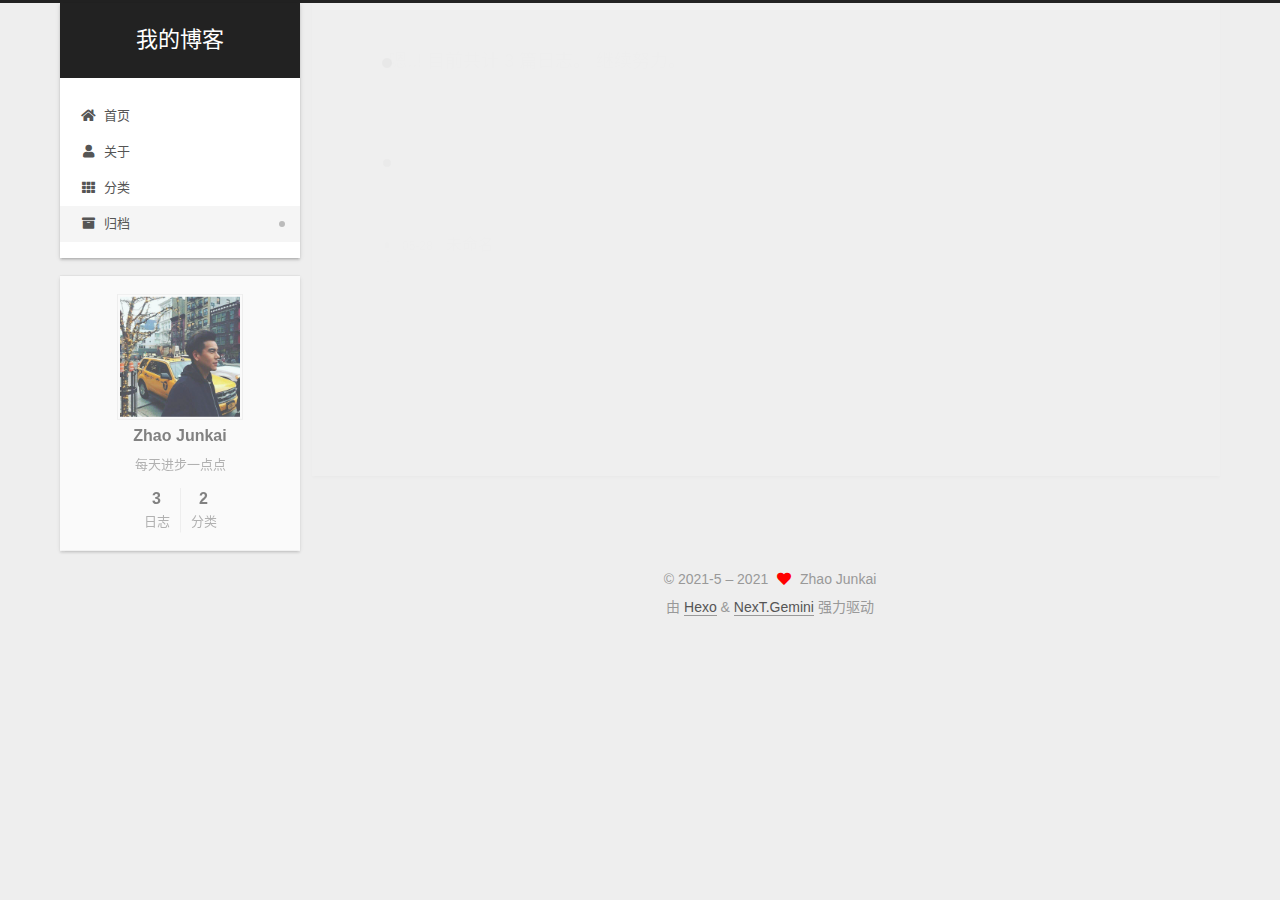
==== commit 36bfe7a8: "Site updated: 2021-05-28 22:35:14" ====
--- a/archives/index.html
+++ b/archives/index.html
@@ -181,7 +181,7 @@
 
       <div class="post-title">
           <a class="post-title-link" href="/2021/05/28/RHCE%E8%AF%BE%E7%A8%8B%E7%AC%94%E8%AE%B0/" itemprop="url">
-            <span itemprop="name">RHCE课程笔记</span>
+            <span itemprop="name">未命名</span>
           </a>
       </div>
 
@@ -309,7 +309,7 @@
       <div class="site-state-item site-state-categories">
             <a href="/categories/">
           
-        <span class="site-state-item-count">3</span>
+        <span class="site-state-item-count">2</span>
         <span class="site-state-item-name">分类</span></a>
       </div>
   </nav>
--- a/css/main.css
+++ b/css/main.css
@@ -1171,7 +1171,7 @@
 }
 .links-of-author a::before,
 .links-of-author span.exturl::before {
-  background: #6b630f;
+  background: #24c344;
   border-radius: 50%;
   content: ' ';
   display: inline-block;
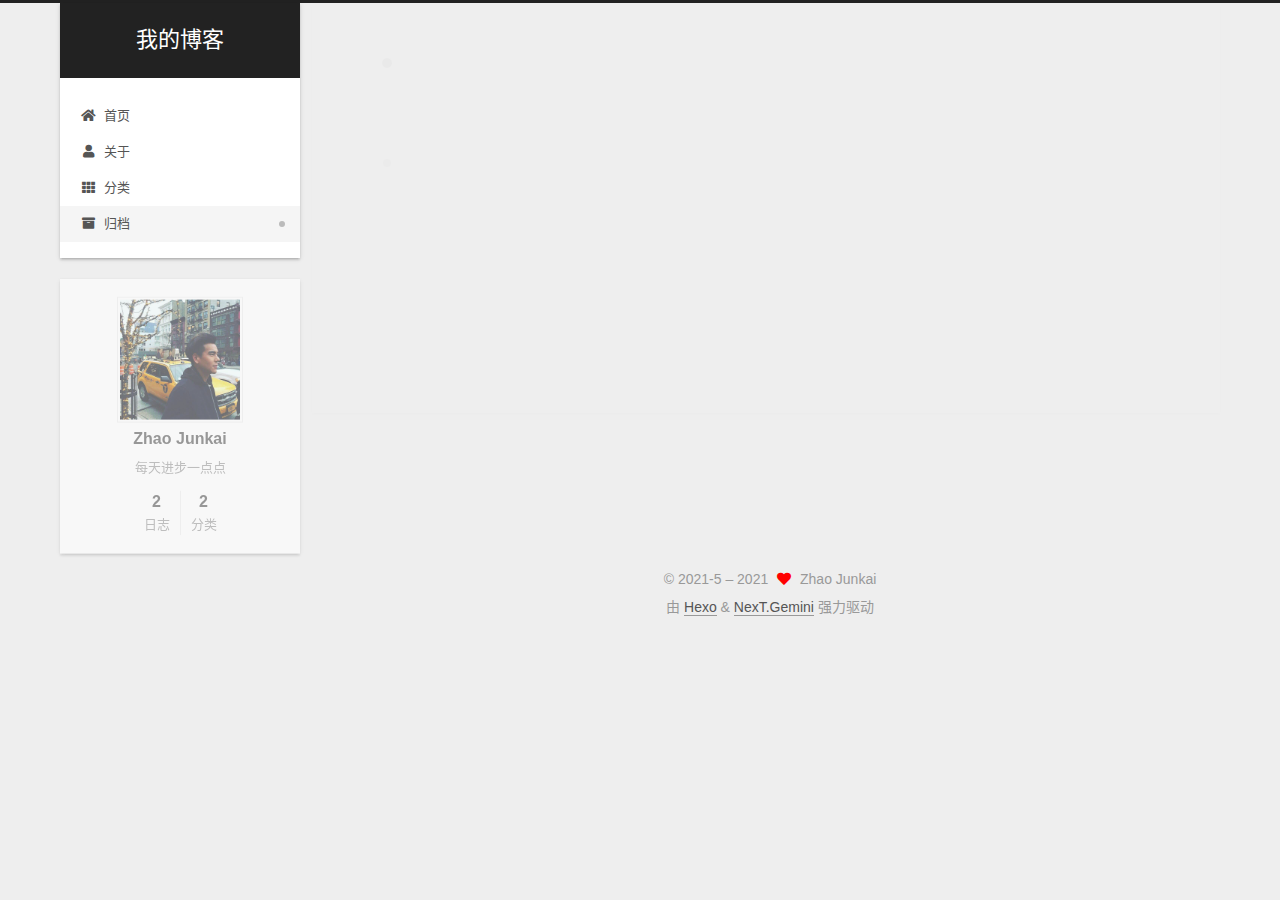
==== commit 61e9e741: "Site updated: 2021-05-28 22:38:06" ====
--- a/archives/index.html
+++ b/archives/index.html
@@ -160,33 +160,13 @@
   <div class="post-block">
     <div class="posts-collapse">
       <div class="collection-title">
-        <span class="collection-header">嗯..! 目前共计 3 篇日志。 继续努力。</span>
+        <span class="collection-header">嗯..! 目前共计 2 篇日志。 继续努力。</span>
       </div>
 
       
     <div class="collection-year">
       <span class="collection-header">2021</span>
     </div>
-
-  <article itemscope itemtype="http://schema.org/Article">
-    <header class="post-header">
-
-      <div class="post-meta">
-        <time itemprop="dateCreated"
-              datetime="2021-05-28T20:18:59+08:00"
-              content="2021-05-28">
-          05-28
-        </time>
-      </div>
-
-      <div class="post-title">
-          <a class="post-title-link" href="/2021/05/28/RHCE%E8%AF%BE%E7%A8%8B%E7%AC%94%E8%AE%B0/" itemprop="url">
-            <span itemprop="name">未命名</span>
-          </a>
-      </div>
-
-    </header>
-  </article>
 
   <article itemscope itemtype="http://schema.org/Article">
     <header class="post-header">
@@ -302,7 +282,7 @@
       <div class="site-state-item site-state-posts">
           <a href="/archives/">
         
-          <span class="site-state-item-count">3</span>
+          <span class="site-state-item-count">2</span>
           <span class="site-state-item-name">日志</span>
         </a>
       </div>
--- a/css/main.css
+++ b/css/main.css
@@ -1171,7 +1171,7 @@
 }
 .links-of-author a::before,
 .links-of-author span.exturl::before {
-  background: #24c344;
+  background: #fffffb;
   border-radius: 50%;
   content: ' ';
   display: inline-block;
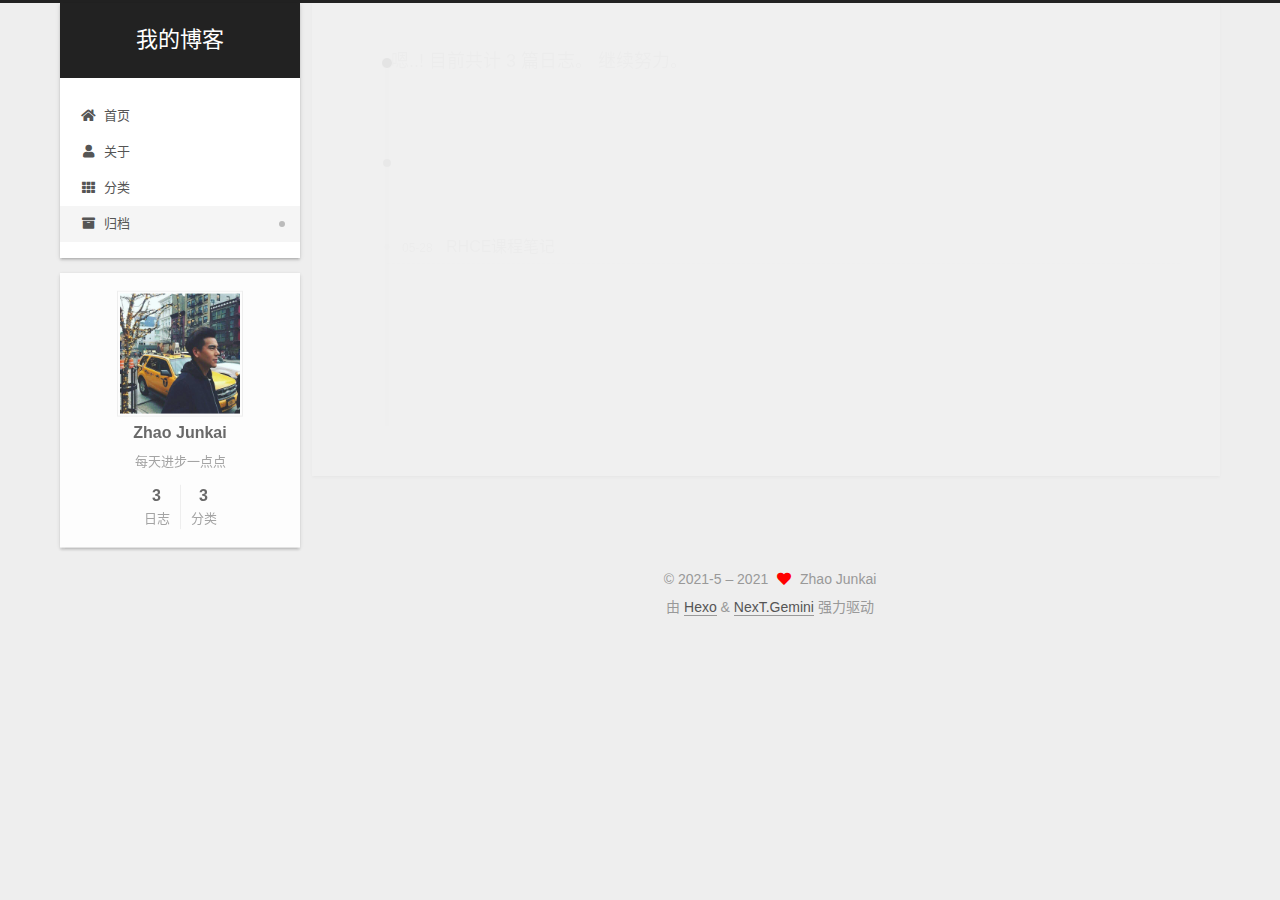
==== commit cd51fc33: "Site updated: 2021-05-28 22:39:29" ====
--- a/archives/index.html
+++ b/archives/index.html
@@ -160,13 +160,33 @@
   <div class="post-block">
     <div class="posts-collapse">
       <div class="collection-title">
-        <span class="collection-header">嗯..! 目前共计 2 篇日志。 继续努力。</span>
+        <span class="collection-header">嗯..! 目前共计 3 篇日志。 继续努力。</span>
       </div>
 
       
     <div class="collection-year">
       <span class="collection-header">2021</span>
     </div>
+
+  <article itemscope itemtype="http://schema.org/Article">
+    <header class="post-header">
+
+      <div class="post-meta">
+        <time itemprop="dateCreated"
+              datetime="2021-05-28T22:38:20+08:00"
+              content="2021-05-28">
+          05-28
+        </time>
+      </div>
+
+      <div class="post-title">
+          <a class="post-title-link" href="/2021/05/28/RHCE%E8%AF%BE%E7%A8%8B%E7%AC%94%E8%AE%B0/" itemprop="url">
+            <span itemprop="name">RHCE课程笔记</span>
+          </a>
+      </div>
+
+    </header>
+  </article>
 
   <article itemscope itemtype="http://schema.org/Article">
     <header class="post-header">
@@ -282,14 +302,14 @@
       <div class="site-state-item site-state-posts">
           <a href="/archives/">
         
-          <span class="site-state-item-count">2</span>
+          <span class="site-state-item-count">3</span>
           <span class="site-state-item-name">日志</span>
         </a>
       </div>
       <div class="site-state-item site-state-categories">
             <a href="/categories/">
           
-        <span class="site-state-item-count">2</span>
+        <span class="site-state-item-count">3</span>
         <span class="site-state-item-name">分类</span></a>
       </div>
   </nav>
--- a/css/main.css
+++ b/css/main.css
@@ -1171,7 +1171,7 @@
 }
 .links-of-author a::before,
 .links-of-author span.exturl::before {
-  background: #fffffb;
+  background: #ff25ff;
   border-radius: 50%;
   content: ' ';
   display: inline-block;
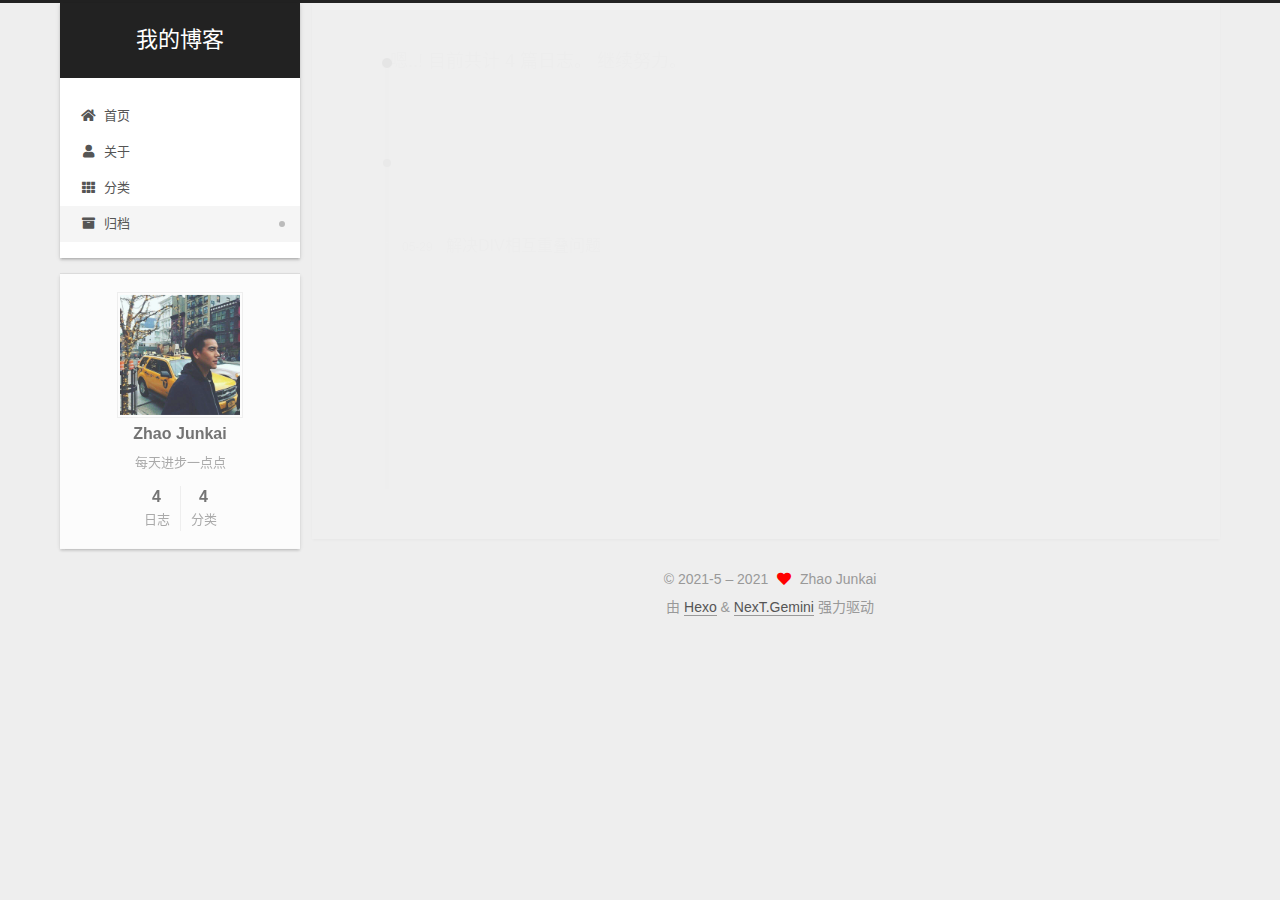
==== commit fec3a694: "Site updated: 2021-05-29 12:47:03" ====
--- a/archives/index.html
+++ b/archives/index.html
@@ -160,13 +160,33 @@
   <div class="post-block">
     <div class="posts-collapse">
       <div class="collection-title">
-        <span class="collection-header">嗯..! 目前共计 3 篇日志。 继续努力。</span>
+        <span class="collection-header">嗯..! 目前共计 4 篇日志。 继续努力。</span>
       </div>
 
       
     <div class="collection-year">
       <span class="collection-header">2021</span>
     </div>
+
+  <article itemscope itemtype="http://schema.org/Article">
+    <header class="post-header">
+
+      <div class="post-meta">
+        <time itemprop="dateCreated"
+              datetime="2021-05-29T12:43:17+08:00"
+              content="2021-05-29">
+          05-29
+        </time>
+      </div>
+
+      <div class="post-title">
+          <a class="post-title-link" href="/2021/05/29/%E8%A7%A3%E5%86%B3DIV%E7%9B%B8%E4%BA%92%E9%87%8D%E5%8F%A0%E9%97%AE%E9%A2%98/" itemprop="url">
+            <span itemprop="name">解决DIV相互重叠问题</span>
+          </a>
+      </div>
+
+    </header>
+  </article>
 
   <article itemscope itemtype="http://schema.org/Article">
     <header class="post-header">
@@ -302,14 +322,14 @@
       <div class="site-state-item site-state-posts">
           <a href="/archives/">
         
-          <span class="site-state-item-count">3</span>
+          <span class="site-state-item-count">4</span>
           <span class="site-state-item-name">日志</span>
         </a>
       </div>
       <div class="site-state-item site-state-categories">
             <a href="/categories/">
           
-        <span class="site-state-item-count">3</span>
+        <span class="site-state-item-count">4</span>
         <span class="site-state-item-name">分类</span></a>
       </div>
   </nav>
--- a/css/main.css
+++ b/css/main.css
@@ -1171,7 +1171,7 @@
 }
 .links-of-author a::before,
 .links-of-author span.exturl::before {
-  background: #ff25ff;
+  background: #dbff2e;
   border-radius: 50%;
   content: ' ';
   display: inline-block;
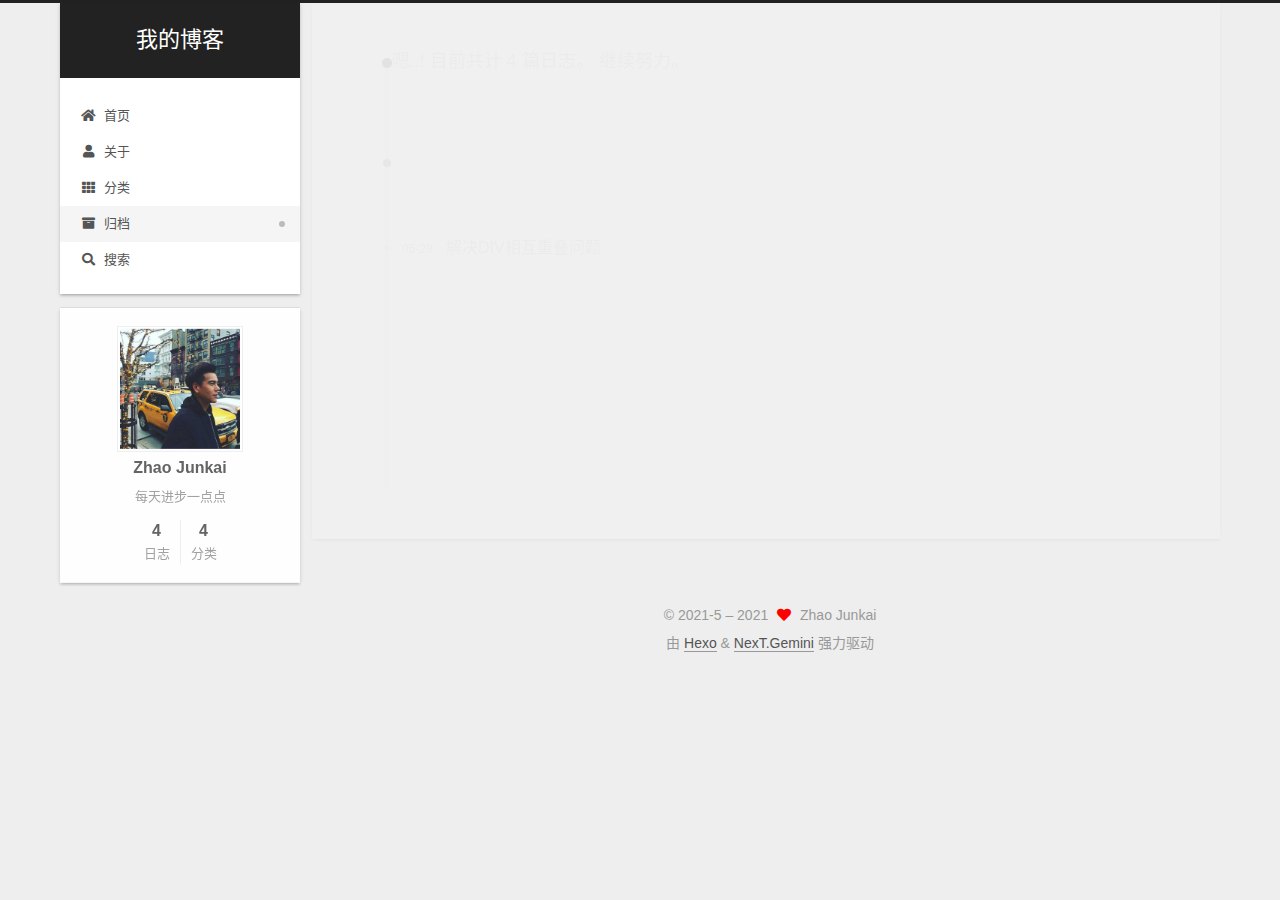
==== commit 0f5821cd: "Site updated: 2021-05-29 13:38:30" ====
--- a/archives/index.html
+++ b/archives/index.html
@@ -17,7 +17,7 @@
 
 <script id="hexo-configurations">
     var NexT = window.NexT || {};
-    var CONFIG = {"hostname":"example.com","root":"/","scheme":"Gemini","version":"7.8.0","exturl":false,"sidebar":{"position":"left","display":"post","padding":18,"offset":12,"onmobile":false},"copycode":{"enable":false,"show_result":false,"style":null},"back2top":{"enable":true,"sidebar":false,"scrollpercent":false},"bookmark":{"enable":false,"color":"#222","save":"auto"},"fancybox":false,"mediumzoom":false,"lazyload":false,"pangu":false,"comments":{"style":"tabs","active":null,"storage":true,"lazyload":false,"nav":null},"algolia":{"hits":{"per_page":10},"labels":{"input_placeholder":"Search for Posts","hits_empty":"We didn't find any results for the search: ${query}","hits_stats":"${hits} results found in ${time} ms"}},"localsearch":{"enable":false,"trigger":"auto","top_n_per_article":1,"unescape":false,"preload":false},"motion":{"enable":true,"async":false,"transition":{"post_block":"fadeIn","post_header":"slideDownIn","post_body":"slideDownIn","coll_header":"slideLeftIn","sidebar":"slideUpIn"}}};
+    var CONFIG = {"hostname":"example.com","root":"/","scheme":"Gemini","version":"7.8.0","exturl":false,"sidebar":{"position":"left","display":"post","padding":18,"offset":12,"onmobile":false},"copycode":{"enable":false,"show_result":false,"style":null},"back2top":{"enable":true,"sidebar":false,"scrollpercent":false},"bookmark":{"enable":false,"color":"#222","save":"auto"},"fancybox":false,"mediumzoom":false,"lazyload":false,"pangu":false,"comments":{"style":"tabs","active":null,"storage":true,"lazyload":false,"nav":null},"algolia":{"hits":{"per_page":10},"labels":{"input_placeholder":"Search for Posts","hits_empty":"We didn't find any results for the search: ${query}","hits_stats":"${hits} results found in ${time} ms"}},"localsearch":{"enable":true,"trigger":"auto","top_n_per_article":1,"unescape":false,"preload":false},"motion":{"enable":true,"async":false,"transition":{"post_block":"fadeIn","post_header":"slideDownIn","post_body":"slideDownIn","coll_header":"slideLeftIn","sidebar":"slideUpIn"}},"path":"search.xml"};
   </script>
 
   <meta name="description" content="每天进步一点点">
@@ -101,6 +101,7 @@
 
   <div class="site-nav-right">
     <div class="toggle popup-trigger">
+        <i class="fa fa-search fa-fw fa-lg"></i>
     </div>
   </div>
 </div>
@@ -130,11 +131,38 @@
     <a href="/archives/" rel="section"><i class="fa fa-archive fa-fw"></i>归档</a>
 
   </li>
+      <li class="menu-item menu-item-search">
+        <a role="button" class="popup-trigger"><i class="fa fa-search fa-fw"></i>搜索
+        </a>
+      </li>
   </ul>
 </nav>
 
 
 
+  <div class="search-pop-overlay">
+    <div class="popup search-popup">
+        <div class="search-header">
+  <span class="search-icon">
+    <i class="fa fa-search"></i>
+  </span>
+  <div class="search-input-container">
+    <input autocomplete="off" autocapitalize="off"
+           placeholder="搜索..." spellcheck="false"
+           type="search" class="search-input">
+  </div>
+  <span class="popup-btn-close">
+    <i class="fa fa-times-circle"></i>
+  </span>
+</div>
+<div id="search-result">
+  <div id="no-result">
+    <i class="fa fa-spinner fa-pulse fa-5x fa-fw"></i>
+  </div>
+</div>
+
+    </div>
+  </div>
 
 </div>
     </header>
@@ -401,6 +429,10 @@
 
 
 
+  
+<script src="/js/local-search.js"></script>
+
+
 
 
 
--- a/css/main.css
+++ b/css/main.css
@@ -1171,7 +1171,7 @@
 }
 .links-of-author a::before,
 .links-of-author span.exturl::before {
-  background: #dbff2e;
+  background: #c3ffa4;
   border-radius: 50%;
   content: ' ';
   display: inline-block;
@@ -2144,6 +2144,106 @@
 .tag-cloud a:hover {
   color: var(--link-hover-color) !important;
 }
+.search-pop-overlay {
+  background: rgba(0,0,0,0);
+  height: 100%;
+  left: 0;
+  position: fixed;
+  top: 0;
+  transition: visibility 0s linear 0.2s, background 0.2s;
+  visibility: hidden;
+  width: 100%;
+  z-index: 1400;
+}
+.search-pop-overlay.search-active {
+  background: rgba(0,0,0,0.3);
+  transition: background 0.2s;
+  visibility: visible;
+}
+.search-popup {
+  background: var(--card-bg-color);
+  border-radius: 5px;
+  height: 80%;
+  left: calc(50% - 350px);
+  position: fixed;
+  top: 10%;
+  transform: scale(0);
+  transition: transform 0.2s;
+  width: 700px;
+  z-index: 1500;
+}
+.search-active .search-popup {
+  transform: scale(1);
+}
+@media (max-width: 767px) {
+  .search-popup {
+    border-radius: 0;
+    height: 100%;
+    left: 0;
+    margin: 0;
+    top: 0;
+    width: 100%;
+  }
+}
+.search-popup .search-icon,
+.search-popup .popup-btn-close {
+  color: #999;
+  font-size: 18px;
+  padding: 0 10px;
+}
+.search-popup .popup-btn-close {
+  cursor: pointer;
+}
+.search-popup .popup-btn-close:hover .fa {
+  color: #222;
+}
+.search-popup .search-header {
+  background: #eee;
+  border-top-left-radius: 5px;
+  border-top-right-radius: 5px;
+  display: flex;
+  padding: 5px;
+}
+.search-popup input.search-input {
+  background: transparent;
+  border: 0;
+  outline: 0;
+  width: 100%;
+}
+.search-popup input.search-input::-webkit-search-cancel-button {
+  display: none;
+}
+.search-popup .search-input-container {
+  flex-grow: 1;
+  padding: 2px;
+}
+.search-popup ul.search-result-list {
+  margin: 0 5px;
+  padding: 0;
+  width: 100%;
+}
+.search-popup p.search-result {
+  border-bottom: 1px dashed #ccc;
+  padding: 5px 0;
+}
+.search-popup a.search-result-title {
+  font-weight: bold;
+}
+.search-popup .search-keyword {
+  border-bottom: 1px dashed #ff2a2a;
+  color: #ff2a2a;
+  font-weight: bold;
+}
+.search-popup #search-result {
+  display: flex;
+  height: calc(100% - 55px);
+  overflow: auto;
+  padding: 5px 25px;
+}
+.search-popup #no-result {
+  color: #ccc;
+  margin: auto;
+}
 .header {
   margin: 0 auto;
   position: relative;
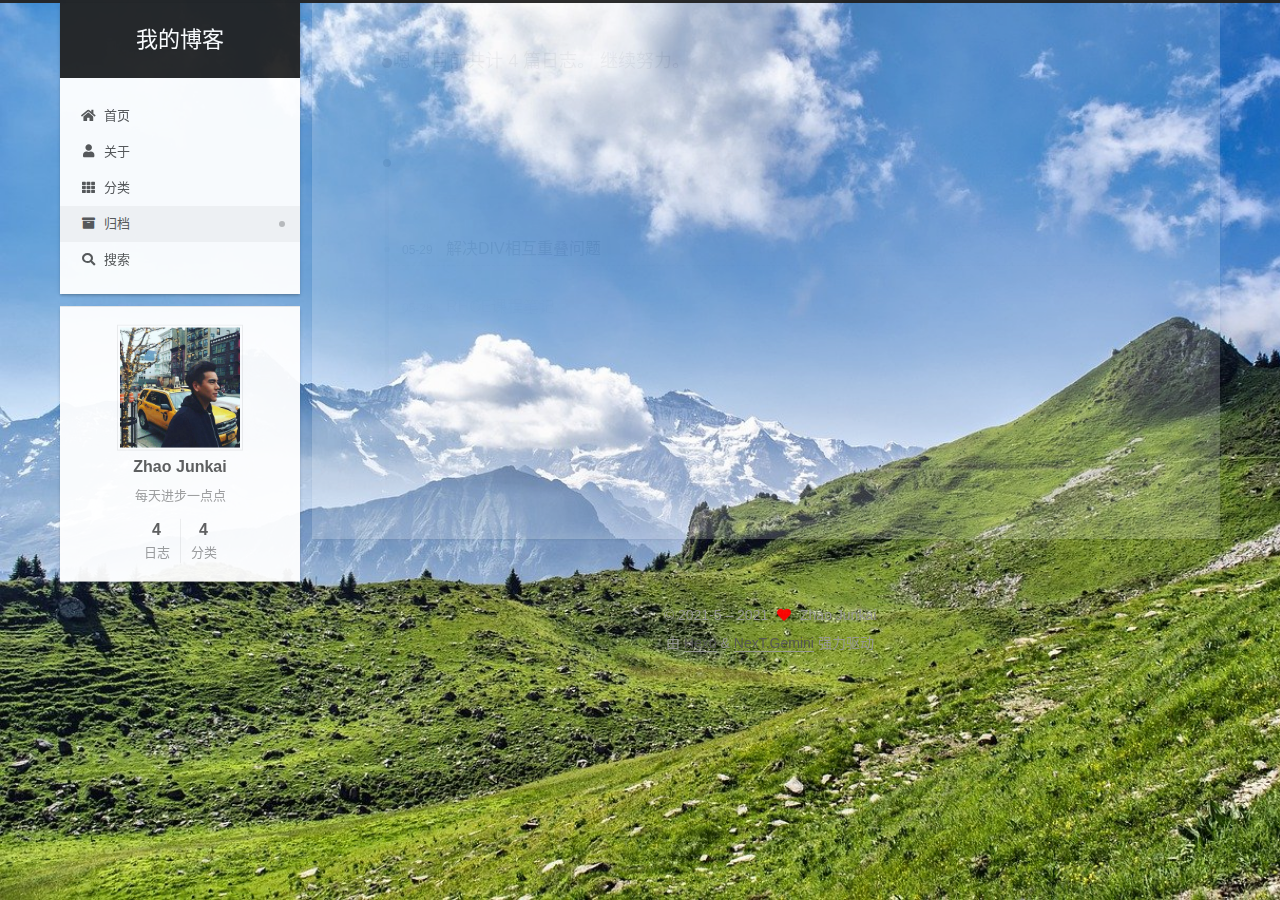
==== commit 1d2ae45b: "Site updated: 2021-05-29 17:00:13" ====
--- a/archives/index.html
+++ b/archives/index.html
@@ -6,8 +6,8 @@
 <meta name="theme-color" content="#222">
 <meta name="generator" content="Hexo 5.4.0">
   <link rel="apple-touch-icon" sizes="180x180" href="/images/apple-touch-icon-next.png">
-  <link rel="icon" type="image/png" sizes="32x32" href="/images/favicon-32x32-next.png">
-  <link rel="icon" type="image/png" sizes="16x16" href="/images/favicon-16x16-next.png">
+  <link rel="icon" type="image/png" sizes="32x32" href="/images/logo32px.gif">
+  <link rel="icon" type="image/png" sizes="16x16" href="/images/logo16px.gif">
   <link rel="mask-icon" href="/images/logo.svg" color="#222">
 
 <link rel="stylesheet" href="/css/main.css">
--- a/css/main.css
+++ b/css/main.css
@@ -178,7 +178,11 @@
   height: 100%;
 }
 body {
-  background: var(--body-bg-color);
+  background: url("/images/mountain-6253669_1280.jpg");
+  background-repeat: no-repeat;
+  background-attachment: fixed;
+  background-size: cover;
+  opacity: 0.95;
   color: var(--text-color);
   font-family: 'Lato', "PingFang SC", "Microsoft YaHei", sans-serif;
   font-size: 16px;
@@ -1171,7 +1175,7 @@
 }
 .links-of-author a::before,
 .links-of-author span.exturl::before {
-  background: #c3ffa4;
+  background: #ff1bff;
   border-radius: 50%;
   content: ' ';
   display: inline-block;
@@ -1978,6 +1982,7 @@
 }
 .category-all-page .category-list-item {
   margin: 5px 10px;
+  font-size: 14px;
 }
 .category-all-page .category-list-count {
   color: #bbb;
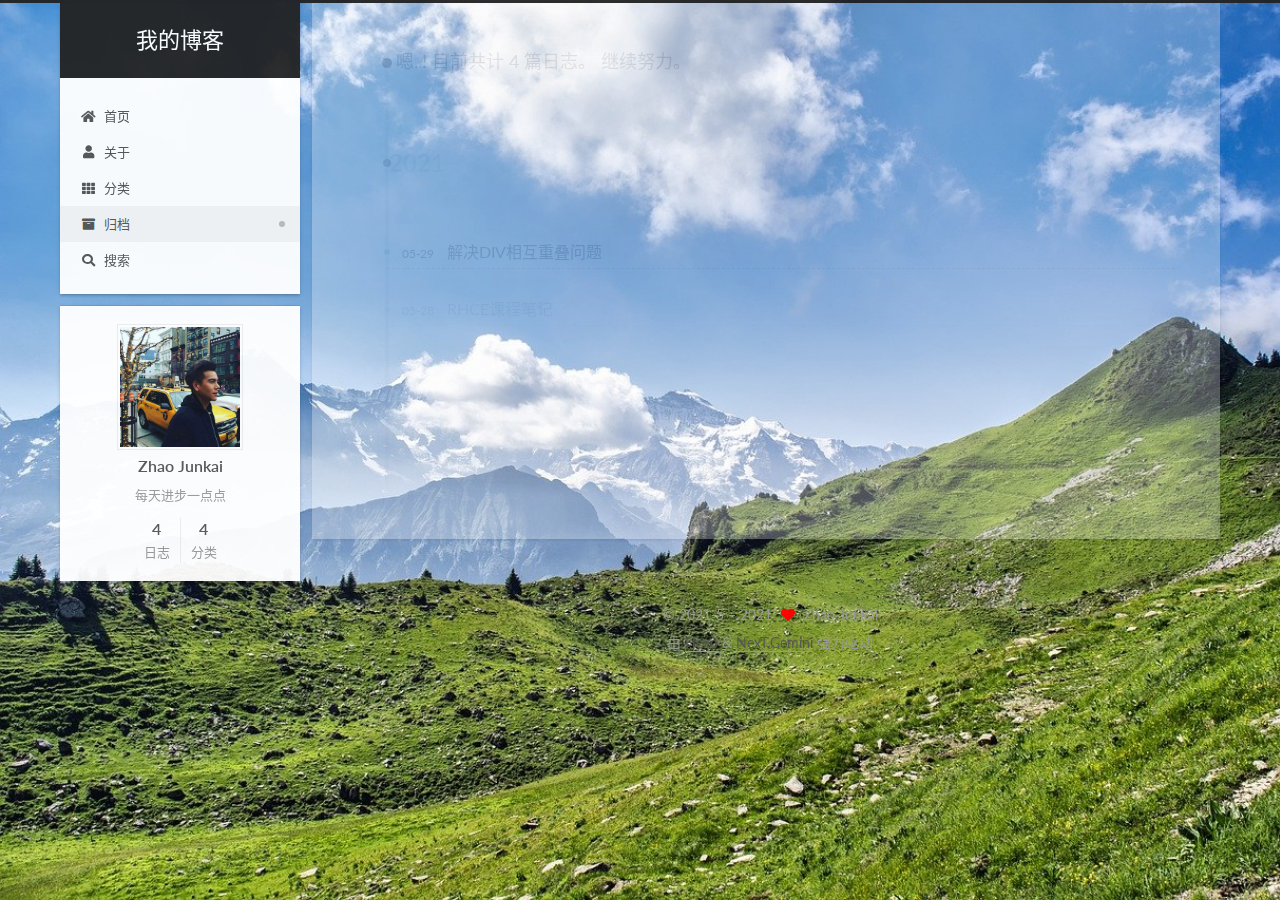
==== commit eb12f850: "Site updated: 2021-06-01 16:29:09" ====
--- a/archives/index.html
+++ b/archives/index.html
@@ -12,7 +12,7 @@
 
 <link rel="stylesheet" href="/css/main.css">
 
-
+<link rel="stylesheet" href="//fonts.googleapis.com/css?family=Lato:300,300italic,400,400italic,700,700italic&display=swap&subset=latin,latin-ext">
 <link rel="stylesheet" href="/lib/font-awesome/css/all.min.css">
 
 <script id="hexo-configurations">
--- a/css/main.css
+++ b/css/main.css
@@ -278,7 +278,7 @@
   border: 1px solid #ccc;
   border-radius: 0.2em;
   box-shadow: 0.1em 0.1em 0.2em rgba(0,0,0,0.1);
-  color: #555;
+  color: #000;
   font-family: inherit;
   padding: 0.1em 0.3em;
   white-space: nowrap;
@@ -403,7 +403,7 @@
 code {
   background: #eee;
   border-radius: 3px;
-  color: #555;
+  color: #000;
   padding: 2px 4px;
   overflow-wrap: break-word;
   word-wrap: break-word;
@@ -1175,7 +1175,7 @@
 }
 .links-of-author a::before,
 .links-of-author span.exturl::before {
-  background: #ff1bff;
+  background: #7e3258;
   border-radius: 50%;
   content: ' ';
   display: inline-block;
